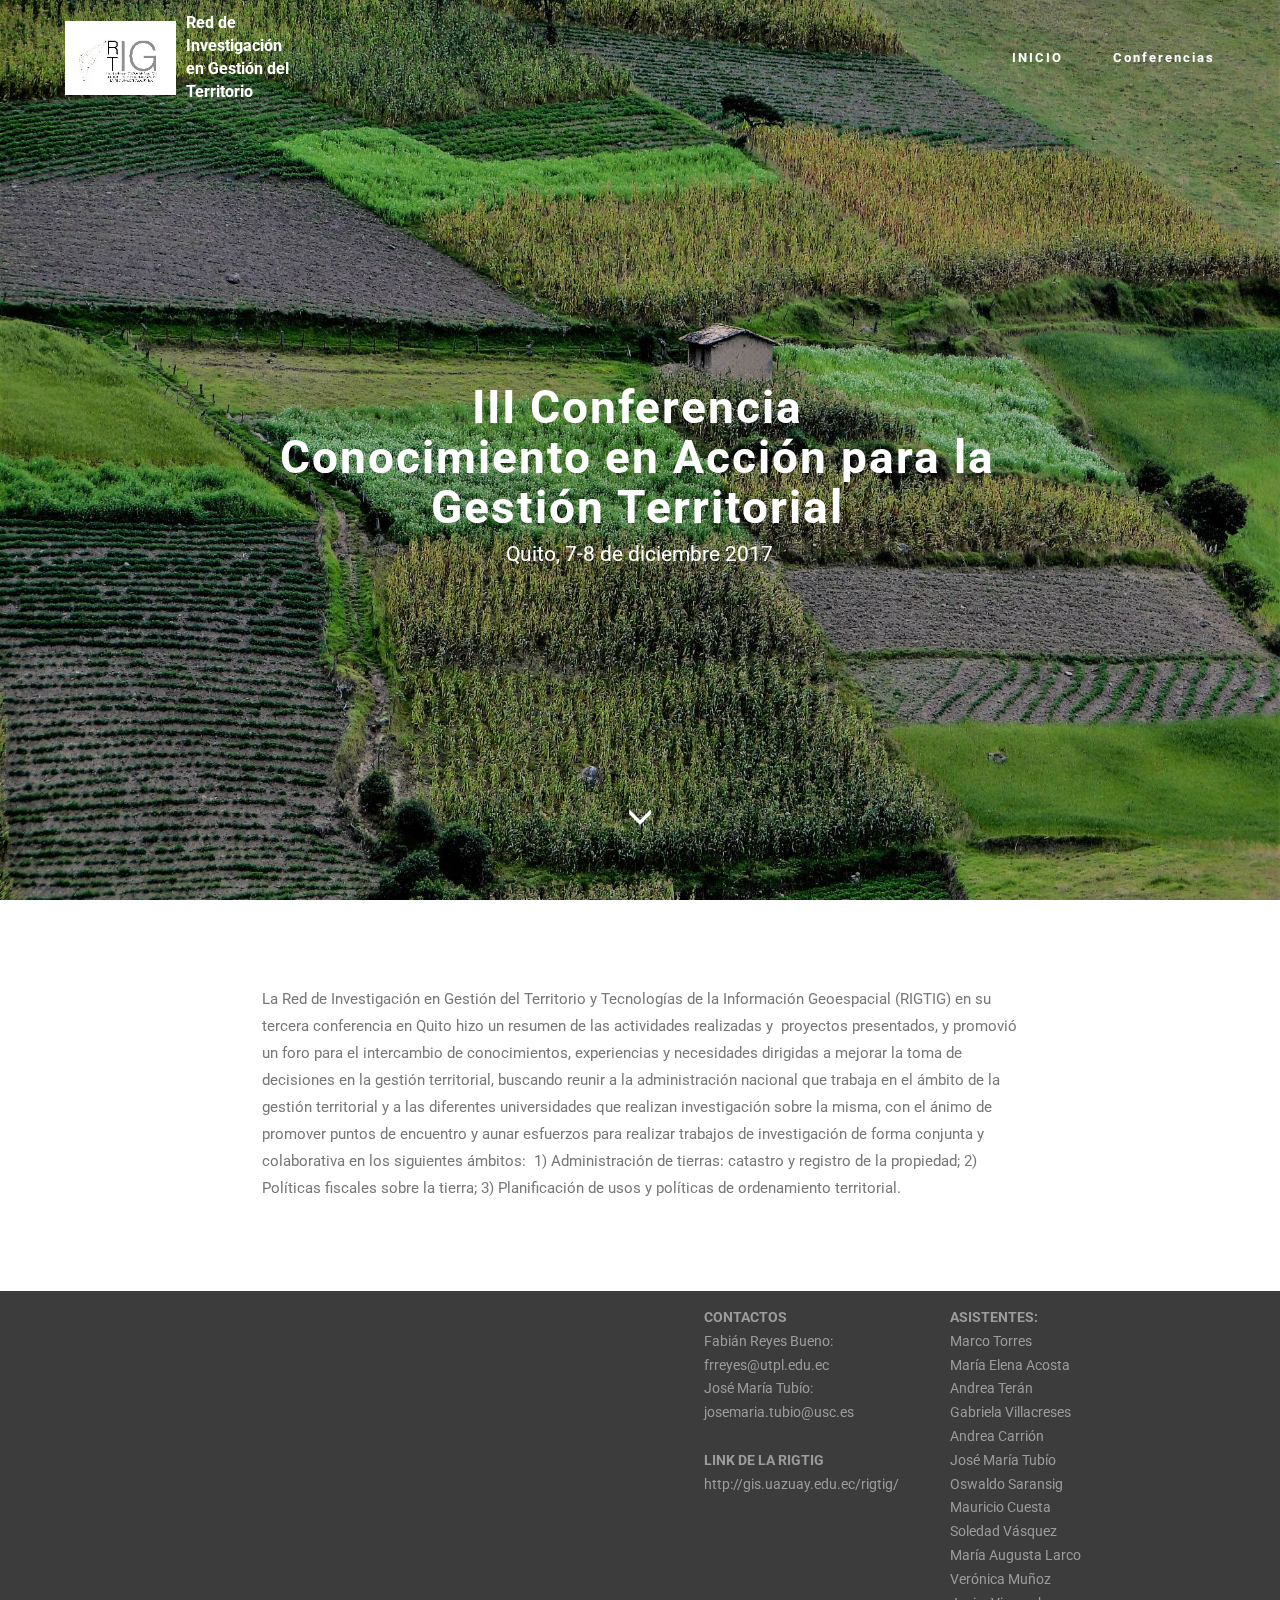
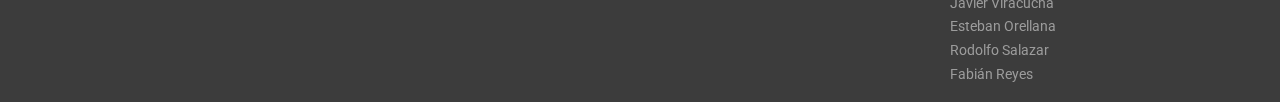
==== index.html @ 0b52e804 "nuevo" ====
<!DOCTYPE html>
<html>
<head>
  <!-- Site made with Mobirise Website Builder v4.4.0, https://mobirise.com -->
  <meta charset="UTF-8">
  <meta http-equiv="X-UA-Compatible" content="IE=edge">
  <meta name="generator" content="Mobirise v4.4.0, mobirise.com">
  <meta name="viewport" content="width=device-width, initial-scale=1">
  <link rel="shortcut icon" href="assets/images/logoop1-192x128.jpg" type="image/x-icon">
  <meta name="description" content="">
  <title>RIGTIG</title>
  <link rel="stylesheet" href="https://fonts.googleapis.com/css?family=Roboto:700,400&subset=cyrillic,latin,greek,vietnamese">
  <link rel="stylesheet" href="assets/bootstrap/css/bootstrap.min.css">
  <link rel="stylesheet" href="assets/animate.css/animate.min.css">
  <link rel="stylesheet" href="assets/mobirise/css/style.css">
  <link rel="stylesheet" href="assets/mobirise/css/mbr-additional.css" type="text/css">
  
  
  
</head>
<body>
<section class="mbr-navbar mbr-navbar--freeze mbr-navbar--absolute mbr-navbar--sticky mbr-navbar--auto-collapse mbr-navbar--transparent" id="menu-0" data-rv-view="0">
    <div class="mbr-navbar__section mbr-section">
        <div class="mbr-section__container container">
            <div class="mbr-navbar__container">
                <div class="mbr-navbar__column mbr-navbar__column--s mbr-navbar__brand">
                    <span class="mbr-navbar__brand-link mbr-brand mbr-brand--inline">
                        <span class="mbr-brand__logo"><a href="https://mobirise.com"><img src="assets/images/logoop1-192x128.jpg" class="mbr-navbar__brand-img mbr-brand__img" alt="Mobirise"></a></span>
                        <span class="mbr-brand__name"><a class="mbr-brand__name text-white" href="https://mobirise.com">Red de Investigación en Gestión del Territorio</a></span>
                    </span>
                </div>
                <div class="mbr-navbar__hamburger mbr-hamburger"><span class="mbr-hamburger__line"></span></div>
                <div class="mbr-navbar__column mbr-navbar__menu">
                    <nav class="mbr-navbar__menu-box mbr-navbar__menu-box--inline-right">
                        <div class="mbr-navbar__column">
                            <ul class="mbr-navbar__items mbr-navbar__items--right float-left mbr-buttons mbr-buttons--freeze mbr-buttons--right btn-decorator mbr-buttons--active mbr-buttons--only-links"><li class="mbr-navbar__item"><a class="mbr-buttons__link btn text-white" href="index.html">INICIO</a></li><li class="mbr-navbar__item"><a class="mbr-buttons__link btn text-white" href="page1.html">Conferencias</a></li></ul>                            
                            
                        </div>
                    </nav>
                </div>
            </div>
        </div>
    </div>
</section>

<section class="engine"><a href="https://mobirise.co/l">bootstrap theme</a></section><section class="mbr-box mbr-section mbr-section--relative mbr-section--fixed-size mbr-section--full-height mbr-section--bg-adapted mbr-parallax-background" id="header1-1" data-rv-view="2" style="background-image: url(assets/images/dsc02466a-2000x1500.jpg);">
    <div class="mbr-box__magnet mbr-box__magnet--sm-padding mbr-box__magnet--center-center mbr-after-navbar">
        
        <div class="mbr-box__container mbr-section__container container">
            <div class="mbr-box mbr-box--stretched"><div class="mbr-box__magnet mbr-box__magnet--center-center">
                <div class="row"><div class=" col-sm-8 col-sm-offset-2">
                    <div class="mbr-hero animated fadeInUp">
                        <h1 class="mbr-hero__text">III Conferencia
<div>Conocimiento en Acción para la Gestión Territorial</div></h1>
                        <p class="mbr-hero__subtext">Quito, 7-8 de diciembre 2017</p>
                    </div>
                    
                </div></div>
            </div></div>
        </div>
        <div class="mbr-arrow mbr-arrow--floating text-center">
            <div class="mbr-section__container container">
                <a class="mbr-arrow__link" href="#content1-3"><i class="glyphicon glyphicon-menu-down"></i></a>
            </div>
        </div>
    </div>
</section>

<section class="mbr-section" id="content1-3" data-rv-view="5">
    <div class="mbr-section__container container mbr-section__container--isolated">
        <div class="row">
            <div class="mbr-article mbr-article--wysiwyg col-sm-8 col-sm-offset-2"><p>La Red de Investigación en Gestión del Territorio y Tecnologías de la Información
 Geoespacial (RIGTIG) en su tercera conferencia en Quito hizo un resumen de las actividades realizadas y &nbsp;proyectos presentados, y promovió un foro para el intercambio de conocimientos, experiencias y necesidades dirigidas a mejorar la toma de decisiones en la gestión territorial, buscando reunir a la administración nacional que trabaja en el ámbito de la gestión territorial y a las diferentes universidades que realizan investigación sobre la misma, con el ánimo de promover puntos de encuentro y aunar esfuerzos para realizar trabajos de investigación de forma conjunta y colaborativa en los siguientes ámbitos: &nbsp;1) Administración de tierras: catastro y registro de la propiedad; 2) Políticas fiscales sobre la tierra; 3) Planificación de usos y políticas de ordenamiento territorial.</p></div>
        </div>
    </div>
</section>

<section class="mbr-section mbr-section--relative mbr-section--fixed-size" id="contacts2-9" data-rv-view="6" style="background-color: rgb(60, 60, 60);">
    
    <div class="mbr-section__container container">
        <div class="mbr-contacts mbr-contacts--wysiwyg row" style="padding-top: 15px; padding-bottom: 15px;">
            <div class="col-sm-6">
                <figure class="mbr-figure mbr-figure--wysiwyg mbr-figure--full-width mbr-figure--no-bg">
                    <div class="mbr-figure__map mbr-figure__map--short"><iframe frameborder="0" style="border:0" src="https://www.google.com/maps/embed/v1/place?key=AIzaSyA0Dx_boXQiwvdz8sJHoYeZNVTdoWONYkU&amp;q=place_id:ChIJsVJ3wJqa1ZERw2Ru16NfhGg" allowfullscreen=""></iframe></div>
                </figure>
            </div>
            <div class="col-sm-6">
                <div class="row">
                    <div class="col-sm-5 col-sm-offset-1">
                        <p class="mbr-contacts__text"><strong>CONTACTOS</strong><br>Fabián Reyes Bueno: frreyes@utpl.edu.ec<br>José María Tubío: josemaria.tubio@usc.es<br><br><strong>LINK DE LA RIGTIG
</strong><br>http://gis.uazuay.edu.ec/rigtig/<br></p>
                    </div>
                    <div class="col-sm-6"><strong>ASISTENTES:</strong><div>Marco Torres</div><div>María Elena Acosta</div><div>Andrea Terán</div><div>Gabriela Villacreses</div><div>Andrea Carrión</div><div>José María Tubío</div><div>Oswaldo Saransig</div><div>Mauricio Cuesta</div><div>Soledad Vásquez</div><div>María Augusta Larco</div><div>Verónica Muñoz</div><div>Javier Viracucha</div><div>Esteban Orellana</div><div>Rodolfo Salazar</div><div>Fabián Reyes</div></div>
                </div>
            </div>
        </div>
    </div>
</section>


  <script src="assets/web/assets/jquery/jquery.min.js"></script>
  <script src="assets/bootstrap/js/bootstrap.min.js"></script>
  <script src="assets/smooth-scroll/smooth-scroll.js"></script>
  <script src="assets/jarallax/jarallax.js"></script>
  <script src="assets/mobirise/js/script.js"></script>
  
  
</body>
</html>
---- assets/mobirise/css/style.css ----
.is-builder .animated {
  -webkit-animation-name: none !important;
  animation-name: none !important;
}
html {
  position: relative;
  min-height: 100%;
}
.mbr-embedded-video {
  position: relative;
}
.mbr-background-video,
.mbr-background-video-preview {
  bottom: 0;
  left: 0;
  overflow: hidden;
  position: absolute;
  right: 0;
  top: 0;
}
.mbr-parallax-background,
.mbr-background {
  background-attachment: fixed !important;
  background-position: 50% 0;
  background-repeat: no-repeat;
  background-size: cover !important;
}
.mbr-hidden-scrollbar .mbr-parallax-background {
  background-size: auto 130%;
}
.mobile .mbr-parallax-background {
  background-attachment: scroll !important;
}
.mbr-background {
  background-attachment: scroll !important;
}
.mbr-navbar {
  position: relative;
  width: 100%;
}
.mbr-navbar:before {
  content: "";
  display: block;
}
.mbr-navbar__brand-link:after,
.mbr-navbar__brand-img {
  max-height: 74px;
  height: 100%;
}
.mbr-navbar:before,
.mbr-navbar__container {
  height: 98px;
}
.mbr-navbar--ss .mbr-navbar__brand-link:after,
.mbr-navbar--ss .mbr-navbar__brand-img {
  height: 74px;
}
.mbr-navbar--ss:before,
.mbr-navbar--ss .mbr-navbar__container {
  height: 98px;
}
.mbr-navbar--xs .mbr-navbar__brand-link:after,
.mbr-navbar--xs .mbr-navbar__brand-img {
  height: 32px;
}
.mbr-navbar--xs:before,
.mbr-navbar--xs .mbr-navbar__container {
  height: 56px;
}
.mbr-navbar--s .mbr-navbar__brand-link:after,
.mbr-navbar--s .mbr-navbar__brand-img {
  height: 48px;
}
.mbr-navbar--s:before,
.mbr-navbar--s .mbr-navbar__container {
  height: 72px;
}
.mbr-navbar--m .mbr-navbar__brand-link:after,
.mbr-navbar--m .mbr-navbar__brand-img {
  height: 64px;
}
.mbr-navbar--m:before,
.mbr-navbar--m .mbr-navbar__container {
  height: 88px;
}
.mbr-navbar--l .mbr-navbar__brand-link:after,
.mbr-navbar--l .mbr-navbar__brand-img {
  height: 96px;
}
.mbr-navbar--l:before,
.mbr-navbar--l .mbr-navbar__container {
  height: 120px;
}
.mbr-navbar--xl .mbr-navbar__brand-link:after,
.mbr-navbar--xl .mbr-navbar__brand-img {
  height: 128px;
}
.mbr-navbar--xl:before,
.mbr-navbar--xl .mbr-navbar__container {
  height: 152px;
}
.mbr-navbar--short .mbr-navbar__brand-link:after,
.mbr-navbar--short .mbr-navbar__brand-img {
  height: 40px;
}
.mbr-navbar--short .mbr-brand__logo .mbr-iconfont{
  font-size: 40px;
}
.mbr-navbar--short:before,
.mbr-navbar--short .mbr-navbar__container {
  height: 64px;
}
.mbr-navbar--short .mbr-navbar__container {
  padding: 12px 0;
}
@media (max-width: 767px) {
  .mbr-navbar--short .mbr-navbar__brand-link:after,
  .mbr-navbar--short .mbr-navbar__brand-img {
    height: 31px;
  }
  .mbr-navbar--short:before,
  .mbr-navbar--short .mbr-navbar__container {
    height: 45px;
  }
  .mbr-navbar--short .mbr-navbar__container {
    padding: 7px 0;
  }
}
.mbr-navbar__brand-img {
  position: relative;
}
.mbr-navbar__brand-img,
.mbr-navbar__container,
.mbr-navbar__section {
  -webkit-transition: all 300ms ease-in-out 0s;
  -o-transition: all 300ms ease-in-out 0s;
  transition: all 300ms ease-in-out 0s;
}
.mbr-navbar__section {
  background: #2c2c2c;
  height: auto;
  position: absolute;
  top: 0;
  width: 100%;
  z-index: 1000;
}
.mbr-navbar__container {
  display: table;
  padding: 12px 0;
  width: 100%;
}
.mbr-navbar__menu-box {
  display: table;
  width: 100%;
}
.mbr-navbar__menu-box--inline-left,
.mbr-navbar__menu-box--inline-center,
.mbr-navbar__menu-box--inline-right {
  display: block;
  text-align: left;
}
.mbr-navbar__menu-box--inline-center {
  text-align: center;
}
.mbr-navbar__menu-box--inline-right {
  text-align: right;
}
.mbr-navbar__column {
  display: table-cell;
  vertical-align: middle;
}
.mbr-navbar__column--xxs {
  width: 1%;
}
.mbr-navbar__column--xs {
  width: 10%;
}
.mbr-navbar__column--s {
  width: 20%;
}
.mbr-navbar__column--m {
  width: 30%;
}
.mbr-navbar__column--l {
  width: 40%;
}
.mbr-navbar__column--xl {
  width: 50%;
}
.mbr-navbar__menu-box--inline-left .mbr-navbar__column,
.mbr-navbar__menu-box--inline-center .mbr-navbar__column,
.mbr-navbar__menu-box--inline-right .mbr-navbar__column {
  display: inline-block;
}
.mbr-navbar__items {
  float: left;
  padding-left: 0px;
  position: relative;
  left: -20px;
}
.mbr-navbar__items--right {
  float: right;
  left: 0;
}
.float-left {
  float: left;
}
.mbr-navbar__item {
  display: block;
  float: left;
  position: relative;
}
.mbr-navbar__hamburger {
  display: none;
  margin-top: -11px;
  position: absolute;
  right: 0;
  top: 50%;
  z-index: 10000;
}
.mbr-navbar--collapsed .mbr-navbar__container {
  position: relative;
}
.mbr-navbar--collapsed .mbr-navbar__column {
  display: block;
  width: 100%;
}
.mbr-navbar--collapsed .mbr-navbar__items--right {
  padding-top: 13px;
}
.mbr-navbar--collapsed .mbr-navbar__menu {
  background: rgba(0, 0, 0, 0.9);
  display: none;
  height: 100%;
  left: 0;
  position: fixed;
  top: 0;
  width: 100%;
  z-index: 9999;
}
.mbr-navbar--collapsed .mbr-navbar__menu-box {
  display: table-cell;
  vertical-align: middle;
}
.mbr-navbar--collapsed .mbr-navbar__items {
  float: none;
}
.mbr-navbar--collapsed .mbr-navbar__item {
  float: none;
}
.mbr-navbar--collapsed .mbr-navbar__hamburger {
  display: block;
}
.mbr-navbar--collapsed.mbr-navbar--open .mbr-navbar__menu {
  display: table;
}
.mbr-navbar--collapsed.mbr-navbar--open:not(.mbr-navbar--sticky) .mbr-navbar__section {
  background: none;
  position: fixed;
}
.mbr-navbar--collapsed.mbr-navbar--open .mbr-navbar__brand {
  visibility: hidden;
}
.mbr-navbar--collapsed.mbr-navbar--sticky.mbr-navbar--open .mbr-navbar__brand {
  visibility: visible;
}
.mbr-navbar--collapsed.mbr-navbar--open .mbr-navbar__brand-img,
.mbr-navbar--collapsed.mbr-navbar--open .mbr-navbar__container {
  -webkit-transition: none;
  -o-transition: none;
  transition: none;
}
.mbr-navbar--freeze.mbr-navbar--collapsed.mbr-navbar--open .mbr-navbar__hamburger,
.mbr-navbar--freeze.mbr-navbar--collapsed.mbr-navbar--open .mbr-navbar__hamburger:hover {
  color: #fff !important;
}
.mbr-navbar--sticky .mbr-navbar__section {
  position: fixed;
}
.mbr-navbar--absolute {
  position: absolute;
}
/* fix for popup menu conflict */
@media (max-width: 480px) {
  .mbr-navbar--absolute.mbr-navbar[id^=menu-] {
    position: absolute;
  }
}
.mbr-navbar--transparent .mbr-navbar__section {
  background: none;
}
.mbr-navbar--stuck .mbr-navbar__section,
.mbr-navbar--relative .mbr-navbar__section {
  background: #2c2c2c;
}
@media (max-width: 991px) {
  .mbr-navbar--auto-collapse .mbr-navbar__container {
    position: relative;
  }
  .mbr-navbar--auto-collapse .mbr-navbar__column {
    display: block;
    width: 100%;
  }
  .mbr-navbar__column {
    max-height: 100vh;
    overflow-x: hidden;
    overflow-y:auto;
  }
  .mbr-navbar__column::-webkit-scrollbar {
    display:none;
  }
  .mbr-navbar--auto-collapse .mbr-navbar__items--right {
    padding-top: 13px;
  }
  .mbr-navbar--auto-collapse .mbr-navbar__menu {
    background: rgba(0, 0, 0, 0.9);
    display: none;
    height: 100%;
    left: 0;
    position: fixed;
    top: 0;
    width: 100%;
    z-index: 9999;
  }
  .mbr-navbar--auto-collapse .mbr-navbar__menu-box {
    display: table-cell;
    vertical-align: middle;
  }
  .mbr-navbar--auto-collapse .mbr-navbar__items {
    float: none;
  }
  .mbr-navbar--auto-collapse .mbr-navbar__item {
    float: none;
  }
  .mbr-navbar--auto-collapse .mbr-navbar__hamburger {
    display: block;
  }
  .mbr-navbar--auto-collapse.mbr-navbar--open .mbr-navbar__menu {
    display: table;
  }
  .mbr-navbar--auto-collapse.mbr-navbar--open:not(.mbr-navbar--sticky) .mbr-navbar__section {
    background: none;
    position: fixed;
  }
  .mbr-navbar--auto-collapse.mbr-navbar--open .mbr-navbar__brand {
    visibility: hidden;
  }
  .mbr-navbar--auto-collapse.mbr-navbar--sticky.mbr-navbar--open .mbr-navbar__brand {
    visibility: visible;
  }
  .mbr-navbar--auto-collapse.mbr-navbar--open .mbr-navbar__brand-img,
  .mbr-navbar--auto-collapse.mbr-navbar--open .mbr-navbar__container {
    -webkit-transition: none;
    -o-transition: none;
    transition: none;
  }
}
.mbr-after-navbar:before {
  content: "";
  display: block;
  height: 98px;
}
.mbr-hamburger {
  cursor: pointer;
  height: 23px;
  width: 30px;
}
.mbr-hamburger:focus {
  outline: none;
}
.mbr-hamburger__line,
.mbr-hamburger__line:before,
.mbr-hamburger__line:after {
  content: "";
  position: absolute;
  display: block;
  height: 1px;
  cursor: pointer;
}
.mbr-hamburger__line,
.mbr-hamburger__line:before,
.mbr-hamburger__line:after {
  width: 30px;
  border-bottom: 5px solid;
  top: 9px;
}
.mbr-hamburger__line:before {
  top: -9px;
}
.mbr-hamburger__line:after {
  top: 9px;
}
.mbr-hamburger__line,
.mbr-hamburger__line:before,
.mbr-hamburger__line:after {
  -webkit-transition: all 300ms ease-in-out;
  transition: all 300ms ease-in-out;
}
.mbr-hamburger--open .mbr-hamburger__line {
  border-color: transparent;
}
.mbr-hamburger--open .mbr-hamburger__line:before,
.mbr-hamburger--open .mbr-hamburger__line:after {
  top: 0;
}
.mbr-hamburger--open .mbr-hamburger__line:before {
  -ms-transform: rotate(45deg);
  -webkit-transform: rotate(45deg);
  transform: rotate(45deg);
}
.mbr-hamburger--open .mbr-hamburger__line:after {
  top: 10px;
  -ms-transform: translatey(-10px) rotate(-45deg);
  -webkit-transform: translatey(-10px) rotate(-45deg);
  transform: translatey(-10px) rotate(-45deg);
}
@media (max-width: 767px) {
  .mbr-hamburger {
    height: 23px;
    width: 27px;
  }
  .mbr-hamburger__line,
  .mbr-hamburger__line:before,
  .mbr-hamburger__line:after {
    width: 27px;
    border-bottom: 4px solid;
    top: 9px;
  }
  .mbr-hamburger__line:before {
    top: -9px;
  }
  .mbr-hamburger__line:after {
    top: 9px;
  }
}

.navbar-dropdown .hamburger-icon {
  content: "";
  width: 16px;
  -webkit-box-shadow: 0 -6px 0 1px,0 0 0 1px,0 6px 0 1px;
  -moz-box-shadow: 0 -6px 0 1px,0 0 0 1px,0 6px 0 1px;
  box-shadow: 0 -6px 0 1px,0 0 0 1px,0 6px 0 1px;
}

.mbr-brand {
  display: block;
  float: left;
  position: relative;
}
.mbr-brand,
.mbr-brand:hover {
  text-decoration: none;
}
.mbr-brand__name {
  display: block;
  font-weight: bold;
  margin-top: 5px;
  text-align: center;
}
.mbr-brand__name,
.mbr-brand__name:hover {
  text-decoration: none;
}
.mbr-brand--inline {
  display: table;
}
.mbr-brand--inline:after {
  content: "";
  display: table-cell;
  width: 1px;
}
.mbr-brand--inline .mbr-brand__logo,
.mbr-brand--inline .mbr-brand__name {
  display: table-cell;
  vertical-align: middle;
}
.mbr-brand--inline .mbr-brand__logo {
  padding-right: 10px;
}
.mbr-brand--inline .mbr-brand__name {
  margin: 0;
  text-align: left;
}
.mbr-form {
  display: table;
  margin-top: -13px;
  position: relative;
  top: 14px;
  width: 100%;
}
.mbr-form__left,
.mbr-form__right {
  display: table-cell;
  vertical-align: top;
}
.mbr-form__left {
  padding-right: 3px;
}
.mbr-form__right {
  width: 1px;
}
@media (max-width: 530px) {
  .mbr-form {
    display: block;
    margin-top: -27px;
    position: relative;
    top: 26px;
  }
  .mbr-form__left,
  .mbr-form__right {
    display: block;
  }
  .mbr-form__left {
    margin-bottom: 12px;
    padding-right: 0;
  }
  .mbr-form__right {
    width: 100%;
  }
}
.mbr-section {
  padding: 0 20px;
}
.mbr-section--no-padding {
  padding: 0;
}
.mbr-section--relative {
  position: relative;
}
.mbr-section--fixed-size {
  overflow: hidden;
}
.mbr-section--full-height {
  height: 100vh;
}
.mbr-section--full-height.mbr-after-navbar:before {
  display: none;
}
.mbr-section--bg-adapted {
  background-attachment: scroll;
  background-position: 50% 0;
  background-repeat: no-repeat;
  background-size: cover;
}
.mbr-section--gray {
  background-color: #444444;
}
.mbr-section--light-gray {
  background-color: #f0f0f0;
}
.mbr-section--dark-gray {
  background-color: #3c3c3c;
}
.mbr-section__container {
  padding: 0;
  position: relative;
  z-index: 3;
}
.mbr-section__container--center {
  text-align: center;
}
.mbr-section__container--std-padding {
  padding: 93px 0;
}
.mbr-section__container--std-top-padding {
  padding-top: 93px;
}
.mbr-section__container--std-bot-padding {
  padding-bottom: 93px;
}
.mbr-section__container--sm-padding {
  padding: 41px 0;
}
.mbr-section__container--sm-top-padding {
  padding-top: 41px;
}
.mbr-section__container--sm-bot-padding {
  padding-bottom: 41px;
}
.mbr-section__container--isolated {
  padding-bottom: 93px;
  padding-top: 93px;
}
.mbr-section__container--first {
  padding-top: 93px;
  padding-bottom: 41px;
}
.mbr-section__container--middle {
  padding-bottom: 41px;
}
.mbr-section__container--last {
  padding-bottom: 93px;
}
.mbr-section__row {
  margin-left: -24px;
  margin-right: -24px;
}
.mbr-section__col {
  overflow: hidden;
  padding-left: 24px;
  padding-right: 24px;
}
.mbr-section__left {
  padding-right: 40px;
}
.mbr-section__right {
  padding-left: 15px;
}
.mbr-section__header {
  line-height: 1.5em;
  margin: -10px 0 0;
  text-align: center;
}
@media (min-width: 768px) {
  .mbr-section--short-paddings .mbr-section__container--std-padding {
    padding: 59px 0;
  }
  .mbr-section--short-paddings .mbr-section__container--std-top-padding {
    padding-top: 59px;
  }
  .mbr-section--short-paddings .mbr-section__container--std-bot-padding {
    padding-bottom: 59px;
  }
  .mbr-section--short-paddings .mbr-section__container--sm-padding {
    padding: 41px 0;
  }
  .mbr-section--short-paddings .mbr-section__container--sm-top-padding {
    padding-top: 41px;
  }
  .mbr-section--short-paddings .mbr-section__container--sm-bot-padding {
    padding-bottom: 41px;
  }
  .mbr-section--short-paddings .mbr-section__container--isolated {
    padding-bottom: 59px;
    padding-top: 59px;
  }
  .mbr-section--short-paddings .mbr-section__container--first {
    padding-top: 59px;
    padding-bottom: 41px;
  }
  .mbr-section--short-paddings .mbr-section__container--middle {
    padding-bottom: 41px;
  }
  .mbr-section--short-paddings .mbr-section__container--last {
    padding-bottom: 59px;
  }
}
@media (max-width: 767px) {
  .mbr-section__left {
    padding-right: 15px;
  }
  .mbr-section__right {
    padding-left: 15px;
    padding-top: 51px;
  }
}
.mbr-arrow {
  bottom: 71px;
  left: 0;
  line-height: 1px;
  padding: 0 20px;
  position: absolute;
  width: 100%;
  z-index: 3;
}
.mbr-arrow__link {
  display: inline-block;
  font-size: 26px;
}
.mbr-arrow__link,
.mbr-arrow__link:hover,
.mbr-arrow__link:focus {
  color: #fff;
}
.mbr-arrow--floating .mbr-arrow__link {
  -webkit-animation: floating-arrow 1.6s infinite ease-in-out 0s;
  -o-animation: floating-arrow 1.6s infinite ease-in-out 0s;
  animation: floating-arrow 1.6s infinite ease-in-out 0s;
}
@-webkit-keyframes floating-arrow {
  from {
    -webkit-transform: translateY(0);
    transform: translateY(0);
  }
  65% {
    -webkit-transform: translateY(11px);
    transform: translateY(11px);
  }
  to {
    -webkit-transform: translateY(0);
    transform: translateY(0);
  }
}
@-o-keyframes floating-arrow {
  from {
    -webkit-transform: translateY(0);
    transform: translateY(0);
  }
  65% {
    -webkit-transform: translateY(11px);
    transform: translateY(11px);
  }
  to {
    -webkit-transform: translateY(0);
    transform: translateY(0);
  }
}
@keyframes floating-arrow {
  from {
    -webkit-transform: translateY(0);
    transform: translateY(0);
  }
  65% {
    -webkit-transform: translateY(11px);
    transform: translateY(11px);
  }
  to {
    -webkit-transform: translateY(0);
    transform: translateY(0);
  }
}
.mbr-arrow--dark .mbr-arrow__link,
.mbr-arrow--dark .mbr-arrow__link:hover,
.mbr-arrow--dark .mbr-arrow__link:focus {
  color: #252525;
}
@media (max-width: 767px) {
  .mbr-arrow {
    bottom: 41px;
  }
}
@media (max-width: 320px) {
  .mbr-arrow {
    bottom: 21px;
    text-align: center;
  }
}
@media all and (device-width: 320px) and (device-height: 568px) and (orientation: portrait) {
  .mbr-arrow {
    bottom: 31px;
  }
}
.mbr-box {
  display: table;
  width: 100%;
}
.mbr-box--fixed {
  table-layout: fixed;
}
.mbr-box--stretched {
  height: 100%;
}
.mbr-box__magnet {
  display: table-cell;
  float: none;
  height: 100%;
  margin-bottom: 0;
  margin-top: 0;
  text-align: center;
  vertical-align: middle;
}
.mbr-box__magnet--sm-padding {
  padding: 41px 0;
}
.mbr-box__magnet--top-left,
.mbr-box__magnet--top-center,
.mbr-box__magnet--top-right {
  vertical-align: top;
}
.mbr-box__magnet--bottom-left,
.mbr-box__magnet--bottom-center,
.mbr-box__magnet--bottom-right {
  vertical-align: bottom;
}
.mbr-box__magnet--top-left,
.mbr-box__magnet--center-left,
.mbr-box__magnet--bottom-left {
  text-align: left;
}
.mbr-box__magnet--top-right,
.mbr-box__magnet--center-right,
.mbr-box__magnet--bottom-right {
  text-align: right;
}
.mbr-box__container {
  height: 50%;
}
@media (max-width: 767px) {
  .mbr-box__container {
    height: 100%;
  }
  .mbr-box--adapted {
    display: block;
  }
  .mbr-box--adapted > .mbr-box__magnet {
    display: block;
    height: auto;
  }
}
.mbr-overlay {
  background: #222;
  bottom: 0;
  left: 0;
  position: absolute;
  right: 0;
  top: 0;
  z-index: 2;
}
.mbr-google-map__marker {
  color: #252525;
  display: none;
  margin: 0;
}
.mbr-google-map--loaded .mbr-google-map__marker {
  display: block;
}
.mbr-hero {
  color: #fff;
  position: relative;
}
.mbr-hero__text {
  font-size: 46px;
  font-weight: bold;
  left: -2px;
  letter-spacing: 2px;
  line-height: 50px;
  margin: -18px 0 1px 0;
  padding-bottom: 41px;
  position: relative;
  top: 8px;
}
.mbr-hero__subtext {
  font-size: 21px;
  line-height: 29px;
  margin: -32px 0 3px 0;
  padding: 0 0 41px 0;
  position: relative;
  top: 6px;
}
.mbr-figure {
  display: inline-block;
  /*line-height: 1px;*/
  margin: 0;
  max-width: 100%;
  overflow: hidden;
  position: relative;
}
.mbr-figure--no-bg {
  background: none;
}
.mbr-figure--full-width {
  display: block;
  width: 100%;
}
.mbr-figure.mbr-after-navbar:before {
  display: none;
}
.mbr-figure--full-width iframe,
.mbr-figure--full-width .mbr-figure__img,
.mbr-figure--full-width .mbr-figure__map {
  width: 100%;
}
.mbr-figure iframe,
.mbr-figure__img,
.mbr-figure__map {
  max-width: 100%;
}
@-webkit-keyframes mapCircleLoading {
  from {
    -webkit-transform: rotate(0deg);
  }
  to {
    -webkit-transform: rotate(359deg);
  }
}
@keyframes mapCircleLoading {
  from {
    transform: rotate(0deg);
  }
  to {
    transform: rotate(359deg);
  }
}
.mbr-figure__map {
  height: 400px;
  position: relative;
}
.mbr-figure__map--short {
  height: 300px;
}
.mbr-figure__map iframe {
  height: 100%;
  width: 100%;
}
.mbr-figure__map [data-state-details] {
  color: #6b6763;
  font-family: "Roboto", Helvetica, Arial, sans-serif;
  height: 1.5em;
  margin-top: -0.75em;
  padding-left: 20px;
  padding-right: 20px;
  position: absolute;
  text-align: center;
  top: 50%;
  width: 100%;
}
.mbr-figure__map[data-state] {
  background: #e9e5dc;
}
.mbr-figure__map[data-state="loading"] [data-state-details] {
  display: none;
}
.mbr-figure__map[data-state="loading"]::after {
  content: "";
  -webkit-animation: mapCircleLoading .6s infinite linear;
  animation: mapCircleLoading .6s infinite linear;
  border-radius: 50%;
  border: 6px rgba(255, 255, 255, 0.35) solid;
  border-top-color: #fff;
  height: 40px;
  left: 50%;
  margin-left: -20px;
  margin-top: -20px;
  position: absolute;
  top: 50%;
  width: 40px;
}
.mbr-figure__caption {
  background: rgba(0, 0, 0, 0.5);
  bottom: 0;
  color: #fff;
  display: block;
  font-size: 17px;
  left: 0;
  line-height: 1.3em;
  min-height: 53px;
  padding: 17px 20px;
  position: absolute;
  text-align: left;
  width: 100%;
}
.mbr-figure__caption--no-padding {
  padding: 17px 0;
}
.mbr-figure--wysiwyg .mbr-figure__caption a,
.mbr-figure--wysiwyg .mbr-figure__caption a:hover {
  color: inherit;
  text-decoration: underline;
}
.mbr-figure--caption-inside-top .mbr-figure__caption {
  bottom: auto;
  top: 0;
}
.mbr-figure--caption-outside-top .mbr-figure__caption,
.mbr-figure--caption-outside-bottom .mbr-figure__caption {
  background: none;
  position: relative;
}
.mbr-figure--no-bg.mbr-figure--caption-outside-top .mbr-figure__caption,
.mbr-figure--no-bg.mbr-figure--caption-outside-bottom .mbr-figure__caption {
  color: #252525;
}
.mbr-figure--no-bg.mbr-figure--caption-outside-top .mbr-figure__caption {
  margin-top: -3px;
  padding-top: 0;
}
.mbr-figure--no-bg.mbr-figure--caption-outside-bottom .mbr-figure__caption {
  margin-top: -2px;
  padding-bottom: 0;
  top: 2px;
}
.mbr-figure__caption--std-grid {
  background: none;
  z-index: 2;
  overflow: hidden;
}
@media (min-width: 768px) {
  .mbr-figure__caption--std-grid {
    width: 715px;
    left: 50%;
    margin-left: -357.5px;
    padding: 17px 0;
  }
}
@media (min-width: 992px) {
  .mbr-figure__caption--std-grid {
    width: 935px;
    margin-left: -467.5px;
  }
}
@media (min-width: 1200px) {
  .mbr-figure__caption--std-grid {
    width: 1150px;
    margin-left: -575px;
  }
}
.mbr-figure__caption--std-grid:before {
  bottom: 0;
  content: "";
  position: absolute;
  top: 0;
  width: 200%;
  z-index: -1;
  margin-left: -50%;
}
.mbr-figure--caption-inside-top .mbr-figure__caption--std-grid:before,
.mbr-figure--caption-inside-bottom .mbr-figure__caption--std-grid:before {
  background: rgba(0, 0, 0, 0.6);
}
.mbr-figure__caption-small {
  color: #ccc;
  display: block;
  font-size: 14px;
  line-height: 1.3em;
}
.mbr-figure--no-bg.mbr-figure--caption-outside-top .mbr-figure__caption-small,
.mbr-figure--no-bg.mbr-figure--caption-outside-bottom .mbr-figure__caption-small {
  color: #777;
}
@media (max-width: 767px) {
  .mbr-figure--adapted {
    display: block;
    width: 100%;
  }
  .mbr-figure--adapted iframe,
  .mbr-figure--adapted .mbr-figure__img,
  .mbr-figure--adapted .mbr-figure__map {
    width: 100%;
  }
  .mbr-figure--caption-inside-top .mbr-figure__caption,
  .mbr-figure--caption-inside-bottom .mbr-figure__caption {
    background: none;
    position: relative;
  }
  .mbr-figure--caption-inside-top .mbr-figure__caption--std-grid:before,
  .mbr-figure--caption-inside-bottom .mbr-figure__caption--std-grid:before {
    display: none;
  }
}
.mbr-reviews {
  list-style: none;
  margin: 0 -15px;
  padding: 3px 0 0 0;
}
.mbr-reviews__item {
  position: relative;
  margin-top: 39px;
}
.mbr-reviews__text {
  background: #fafafa;
  border-radius: 3px;
  border: 1px solid #ededed;
  color: #777;
  font-size: 16px;
  line-height: 26px;
  padding: 20px;
  position: relative;
}
.mbr-reviews__text:before {
  -webkit-transform: rotate(45deg);
  -ms-transform: rotate(45deg);
  -o-transform: rotate(45deg);
  transform: rotate(45deg);
  width: 14px;
  height: 14px;
  background-color: #fafafa;
  border-color: #ededed;
  border-style: none solid solid none;
  border-width: 0 1px 1px 0;
  bottom: -8px;
  content: "";
  display: block;
  left: 50px;
  position: absolute;
}
.mbr-reviews__p {
  margin: 0;
}
.mbr-reviews__author {
  margin-top: 30px;
  padding-left: 102px;
  position: relative;
}
.mbr-reviews__author--short {
  margin-top: 27px;
  padding-left: 32px;
}
.mbr-reviews__author-img {
  width: 50px;
  height: 50px;
  border-radius: 50%;
  left: 33px;
  position: absolute;
  top: 0;
}
.mbr-reviews__author-name {
  color: #777;
  font-size: 14px;
  font-weight: bold;
  position: relative;
  top: -3px;
}
.mbr-reviews__author-bio {
  color: #999;
  font-size: 12px;
}
@media (max-width: 767px) {
  .mbr-reviews__author {
    padding-bottom: 32px;
  }
  .mbr-reviews__author--short {
    padding-bottom: 1px;
  }
}
@media (min-width: 768px) and (max-width: 991px) {
  .mbr-reviews__item:nth-of-type(2n+1) {
    clear: left;
  }
}
@media (min-width: 992px) {
  .mbr-reviews__item:nth-of-type(3n+1) {
    clear: left;
  }
}
@media (max-width: 991px) {
  .mbr-header--reduce .mbr-header__text {
    padding-top: 1em;
    margin-top: -1em;
  }
}
.mbr-header {
  margin-top: -20px;
  padding: 0;
  position: relative;
  text-align: left;
  top: 10px;
}
.mbr-header--std-padding {
  padding-bottom: 41px;
}
.mbr-header--center {
  text-align: center;
}
.mbr-header__text {
  display: block;
  font-size: 25px;
  font-weight: bold;
  letter-spacing: 6px;
  line-height: 1.5em;
  margin: 0;
}
.mbr-header__subtext {
  color: #777;
  font-size: 14px;
  font-style: italic;
  letter-spacing: 1px;
  margin: 8px 0 7px 0;
}
.mbr-header--inline {
  margin-top: 0;
  padding: 41px 0 28px 0;
  top: 0;
}
.mbr-header--inline .mbr-header__text {
  letter-spacing: 4px;
  line-height: 1em;
  margin: 15px 0 0 0;
}
@media (max-width: 767px) {
  .mbr-header--inline {
    padding: 47px 0 38px 0;
  }
  .mbr-header--inline .mbr-header__text {
    display: block;
    margin: 0 0 38px 0;
  }
  .mbr-header--auto-align .mbr-header__text,
  .mbr-header--auto-align .mbr-header__subtext {
    left: 0;
    text-align: center !important;
  }
}
@media (min-width: 768px) {
  .mbr-header--reduce {
    margin-top: -5px;
    top: 2px;
  }
  .mbr-header--reduce .mbr-header__text {
    font-size: 16px;
    letter-spacing: 1px;
    line-height: 1.1em;
    padding-top: 0.4em;
    margin-top: -0.4em;
  }
}
.mbr-social-icons__icon {
  -webkit-transition: all 0.2s ease-in-out 0s;
  -o-transition: all 0.2s ease-in-out 0s;
  transition: all 0.2s ease-in-out 0s;
  color: #fff;
  cursor: pointer;
  display: inline-block;
  font-size: 29px;
  height: 56px;
  line-height: 61px;
  margin: 0 10px 13px 0;
  position: relative;
  text-align: center;
  width: 56px;
}
.mbr-social-icons__icon:hover {
  color: #fff;
}
.mbr-social-icons--style-1 .mbr-social-icons__icon:hover {
  background: #252525 !important;
}
.mbr-contacts {
  color: #9c9c9c;
  font-size: 14px;
  line-height: 1.7em;
  padding: 45px 0 46px;
}
.mbr-contacts__img {
  max-width: 100%;
  margin: 6px 0 5px 40px;
}
.mbr-contacts__img--left {
  margin-left: 0;
}
.mbr-contacts__text {
  margin: 0;
}
.mbr-contacts__header {
  color: #fff;
  font-size: 14px;
  letter-spacing: 1px;
  margin-bottom: 20px;
  margin-top: 3px;
}
.mbr-contacts__list {
  list-style: none;
  margin: 0;
  padding: 0;
}
@media (max-width: 767px) {
  .mbr-contacts__img {
    margin-bottom: 10px;
  }
  .mbr-contacts__header {
    margin-top: 20px;
    margin-bottom: 10px;
  }
  .mbr-contacts__column {
    margin-top: 37px;
  }
}
.mbr-footer {
  color: #9c9c9c;
  font-size: 13px;
  letter-spacing: 1px;
  line-height: 1.5em;
  padding: 37px 0 39px;
  word-spacing: 1px;
}
.mbr-footer__copyright {
  margin: 0;
}
.mbr-buttons {
  margin: -26px 0 13px 0;
  position: relative;
  text-align: left;
  top: 26px;
}
.mbr-buttons__btn,
.mbr-buttons__link {
  margin: 0 10px 13px 0;
}
.mbr-buttons__btn,
.mbr-buttons__link,
.mbr-buttons__btn:hover,
.mbr-buttons__link:hover {
  text-decoration: none;
}
.mbr-buttons--top {
  top: 44px;
  margin-top: -62px;
}
.mbr-buttons--no-offset {
  margin-top: 0;
  top: 0;
}
.mbr-buttons--only-links {
  left: -20px;
}
.mbr-buttons--center {
  left: 5px;
  text-align: center;
}
.mbr-buttons--center.mbr-buttons--only-links {
  left: 0;
}
.mbr-buttons--right {
  text-align: right;
}
.mbr-buttons--right .mbr-buttons__btn,
.mbr-buttons--right .mbr-buttons__link {
  margin: 0 0 13px 10px;
}
.mbr-buttons--right.mbr-buttons--only-links {
  left: 20px;
}
.mbr-buttons--activated {
  left: 5px;
  text-align: center;
}
.mbr-buttons--activated .mbr-buttons__btn,
.mbr-buttons--activated .mbr-buttons__link {
  margin-left: 0;
  margin-right: 0;
}
.mbr-buttons--activated .mbr-buttons__link {
  font-size: 25px;
  padding: 10px 30px 2px;
}
.mbr-buttons--activated .mbr-buttons__btn {
  font-size: 15px;
  margin-top: 9px;
  padding: 15px 30px;
}
.mbr-buttons--freeze.mbr-buttons--activated .mbr-buttons__link {
  font-size: 25px !important;
}
.mbr-buttons--freeze.mbr-buttons--activated .mbr-buttons__link,
.mbr-buttons--freeze.mbr-buttons--activated .mbr-buttons__link:hover {
  color: #fff !important;
}
.mbr-buttons--freeze.mbr-buttons--activated .mbr-buttons__btn {
  font-size: 15px !important;
}
@media (max-width: 991px) {
  .mbr-buttons {
    top: 0;
  }
  form:not(.mbr-form) .mbr-buttons {
    top: 26px;
  }
  .mbr-buttons:first-child {
    margin-top: 0;
  }
  .mbr-buttons--active {
    left: 5px;
    text-align: center;
  }
  .mbr-buttons--active .mbr-buttons__btn,
  .mbr-buttons--active .mbr-buttons__link {
    margin-left: 0;
    margin-right: 0;
  }
  .mbr-buttons--right.mbr-buttons--only-links {
    left: 0;
  }
  .mbr-buttons--active .mbr-buttons__link {
    font-size: 25px;
    padding: 10px 30px 2px;
  }
  .mbr-buttons--active .mbr-buttons__btn {
    font-size: 15px;
    margin-top: 9px;
    padding: 15px 30px;
  }
  .mbr-buttons--freeze.mbr-buttons--active .mbr-buttons__link {
    font-size: 25px !important;
  }
  .mbr-buttons--freeze.mbr-buttons--active .mbr-buttons__link,
  .mbr-buttons--freeze.mbr-buttons--active .mbr-buttons__link:hover {
    color: #fff !important;
  }
  .mbr-buttons--freeze.mbr-buttons--active .mbr-buttons__btn {
    font-size: 15px !important;
  }
}
@media (max-width: 767px) {
  .mbr-buttons--auto-align {
    left: 5px;
    margin-top: -26px;
    text-align: center;
    top: 26px;
  }
  .mbr-buttons--auto-align.mbr-buttons--only-links {
    left: 0;
  }
}
@media (max-width: 530px) {
  .mbr-buttons {
    left: 0;
  }
  .mbr-buttons__btn,
  .mbr-buttons__link,
  .mbr-buttons--right .mbr-buttons__btn,
  .mbr-buttons--right .mbr-buttons__link {
    display: inline-block;
    margin: 0 0 13px 0;
    text-align: center;
    width: 100%;
  }
  .mbr-buttons--activated .mbr-buttons__btn,
  .mbr-buttons--activated .mbr-buttons__link,
  .mbr-buttons--active .mbr-buttons__btn,
  .mbr-buttons--active .mbr-buttons__link {
    width: auto;
  }
  .mbr-buttons--activated .mbr-buttons__btn,
  .mbr-buttons--active .mbr-buttons__btn {
    margin-top: 9px;
  }
}
.mbr-article {
  color: #777;
  font-size: 17px;
  line-height: 27px;
  text-align: left;
  position: relative;
  margin-top: -21px;
  top: 14px;
}
.mbr-article--wysiwyg h1,
.mbr-article--wysiwyg h2,
.mbr-article--wysiwyg h3,
.mbr-article--wysiwyg h4,
.mbr-article--wysiwyg h5,
.mbr-article--wysiwyg h6 {
  color: #252525;
  display: block;
  font-weight: bold;
  line-height: 1.3em;
  text-align: left;
}
.mbr-article--wysiwyg h1 {
  font-size: 27px;
  letter-spacing: 3px;
}
.mbr-article--wysiwyg h2 {
  font-size: 23px;
  letter-spacing: 2px;
}
.mbr-article--wysiwyg h3 {
  font-size: 19px;
  letter-spacing: 1px;
}
.mbr-article--wysiwyg h4 {
  font-size: 14px;
}
.mbr-article--wysiwyg h5 {
  font-size: 11px;
}
.mbr-article--wysiwyg h6 {
  font-size: 10px;
}
.mbr-article--wysiwyg p,
.mbr-article--wysiwyg ul,
.mbr-article--wysiwyg ol,
.mbr-article--wysiwyg blockquote {
  margin: 0 0 10px 0;
}
.mbr-article--wysiwyg blockquote {
  font-size: 17px;
  border-color: #f97352;
}
@media (max-width: 767px) {
  .mbr-article--auto-align.mbr-article--wysiwyg p,
  .mbr-article--auto-align {
    text-align: left !important;
  }
}
.social-likes__counter {
  -webkit-transition: all 0.2s ease-in-out 0s;
  -o-transition: all 0.2s ease-in-out 0s;
  transition: all 0.2s ease-in-out 0s;
  background: #3c3c3c;
  border-radius: 23px;
  font-size: 12px;
  height: 23px;
  line-height: 24px;
  min-width: 23px;
  padding: 0 5px;
  position: absolute;
  right: -7px;
  text-align: center;
  top: -7px;
}
.social-likes__counter_empty {
  display: none;
}
.social-likes_style-1 .social-likes__icon:hover {
  background: #252525 !important;
}
.social-likes_style-1 .social-likes__icon:hover .social-likes__counter {
  background: #f97352;
}
.social-likes_style-2 .social-likes__icon {
  background: #252525;
}
.social-likes_style-2 .social-likes__counter {
  background: #f97352;
}
.social-likes_style-2 .social-likes__icon:hover .social-likes__counter {
  background: #3c3c3c;
}
.mbr-plan {
  padding-bottom: 41px;
  padding-left: 1px;
  padding-right: 0;
  position: relative;
}
.mbr-plan--first,
.mbr-plan:first-child {
  padding-left: 0;
}
.mbr-plan--last,
.mbr-plan:last-child {
  padding-bottom: 93px;
}
.mbr-plan__box {
  background: #fff;
}
.mbr-plan__header {
  background: #444;
  overflow: hidden;
  padding: 20px 15px;
  color: #fff;
}
.mbr-plan__number {
  border-bottom: 1px dotted #ddd;
  color: #333;
  font-size: 80px;
  line-height: 0;
  margin: 0px 10px;
  padding: 41px 0;
  text-align: center;
  margin-bottom: 41px;
}
.mbr-plan__details {
  padding-bottom: 41px;
}
.mbr-plan__details ul,
.mbr-plan__list {
  list-style: none;
  margin: 0;
  padding: 0;
}
.mbr-plan__details ul {
  text-align: center;
}
.mbr-plan__details li,
.mbr-plan__item {
  line-height: 40px;
  padding: 0 15px;
}
.mbr-plan__item {
  text-align: center;
}
.mbr-plan__buttons {
  overflow: hidden;
  padding: 0 15px 41px;
}
.mbr-plan--favorite {
  margin-right: -1px;
  margin-top: -30px;
  padding-left: 0;
  top: 15px;
  z-index: 5;
}
.mbr-plan--favorite .mbr-plan__number:before {
  content: "";
  display: block;
  height: 15px;
}
.mbr-plan--favorite .mbr-plan__box {
  padding-bottom: 15px;
  box-shadow: 0px 0px 20px 5px rgba(0, 0, 0, 0.1);
}
.mbr-plan--primary .mbr-plan__header {
  background: #4c6972;
}
.mbr-plan--success .mbr-plan__header {
  background: #7ac673;
}
.mbr-plan--info .mbr-plan__header {
  background: #27aae0;
}
.mbr-plan--warning .mbr-plan__header {
  background: #faaf40;
}
.mbr-plan--danger .mbr-plan__header {
  background: #f97352;
}
@media (max-width: 767px) {
  .mbr-plan,
  .mbr-plan--first,
  .mbr-plan:first-child {
    padding-left: 15px;
    padding-right: 15px;
  }
  .mbr-plan__number {
    font-size: 79px;
  }
  .mbr-plan__details {
    font-size: 17px;
  }
  .mbr-plan--favorite {
    margin: 0;
    top: 0;
  }
}
.mbr-number {
  display: inline-block;
  margin-top: -0.12em;
}
.mbr-number__num {
  display: inline-table;
  height: 1em;
}
.mbr-number__group {
  display: table-cell;
  font-weight: bold;
  position: relative;
  vertical-align: middle;
}
.mbr-number__left {
  display: none;
  font-size: 0.34em;
  line-height: 0;
  padding: 0px 5px;
  vertical-align: super;
}
.mbr-number__right {
  display: none;
  font-size: 0.25em;
  padding: 0px 5px;
  vertical-align: middle;
  white-space: nowrap;
}
.mbr-number__caption {
  display: block;
  font-size: 0.19em;
  line-height: 1em;
  opacity: 0.5;
  padding-top: 0.5em;
  text-align: center;
}
.mbr-number--price .mbr-number__value {
  padding-right: 0.28em;
}
.mbr-number--price .mbr-number__left {
  display: inline;
}
.mbr-number--short-price .mbr-number__left,
.mbr-number--short-price .mbr-number__right {
  display: inline;
}
.mbr-number--short-price .mbr-number__caption {
  display: none;
}
.mbr-number--inverse-price .mbr-number__group {
  top: 0.1em;
}
.mbr-number--inverse-price .mbr-number__left {
  display: none;
}
.mbr-number--inverse-price .mbr-number__value {
  padding-left: 0.28em;
}
.mbr-number--inverse-price .mbr-number__right {
  display: inline;
}


/* iconfont default styling */
/* for buttons */
.mbr-iconfont.mbr-iconfont-btn,
.mbr-buttons__btn .mbr-iconfont{ /* depricated, used only for compatibility */
  padding-right: 0.3em;
  font-size: 2em;
  line-height: 0.4em;
  vertical-align: text-bottom;
  position: relative;
  top: -0.1em;
  text-decoration:none;
}

/* menu links */
.mbr-iconfont.mbr-iconfont-btn-parent,
.mbr-buttons__link .mbr-iconfont{ /* depricated, used only for compatibility */
  padding-right: 0.3em;
  font-size: 1.5em;
  position: relative;
  top: -0.2em;
  vertical-align:middle
}

/* msg-box4 */
.mbr-iconfont.mbr-iconfont-msg-box4,
.mbr-iconfont.mbr-iconfont-msg-box5{
  font-size: 357px;
  text-decoration:none;
  color:#FFFFFF;
}


/*menu logo */
.mbr-iconfont.mbr-iconfont-menu,
.mbr-iconfont.mbr-iconfont-ext__menu{
  font-size: 74px;
  text-decoration:none;
  color:#FFFFFF;
}

/* contacts1 */
.mbr-iconfont.mbr-iconfont-contacts1{
  font-size: 119px;
  text-decoration:none;
  color:#9C9C9C;
}

.mbr-iconfont.mbr-iconfont-features1{
  font-size: 250px; /* ~ image.height */
  text-decoration:none;
}

@media (max-width: 768px) {
  .image-size{
    width: 100% !important;
  }
  .content-size{
    width: 100%;
  }
}.engine {
	position: absolute;
	text-indent: -2400px;
	text-align: center;
	padding: 0;
	top: 0;
	left: -2400px;
}
---- assets/mobirise/css/mbr-additional.css ----
#menu-0 .mbr-brand__name {
  font-size: 16px;
}
#menu-0.mbr-navbar--stuck .mbr-navbar__section {
  background: #2c2c2c;
}
#menu-0 .mbr-navbar__hamburger {
  color: #ffffff;
}
#content1-3 P {
  font-size: 15px;
  text-align: left;
}
#menu-5 .mbr-brand__name {
  font-size: 16px;
}
#menu-5.mbr-navbar--stuck .mbr-navbar__section {
  background: #2c2c2c;
}
#menu-5 .mbr-navbar__hamburger {
  color: #ffffff;
}
#slider-8 H1 {
  color: #ffffff;
  font-size: 36px;
}
#slider-8 P {
  color: #ffffff;
}
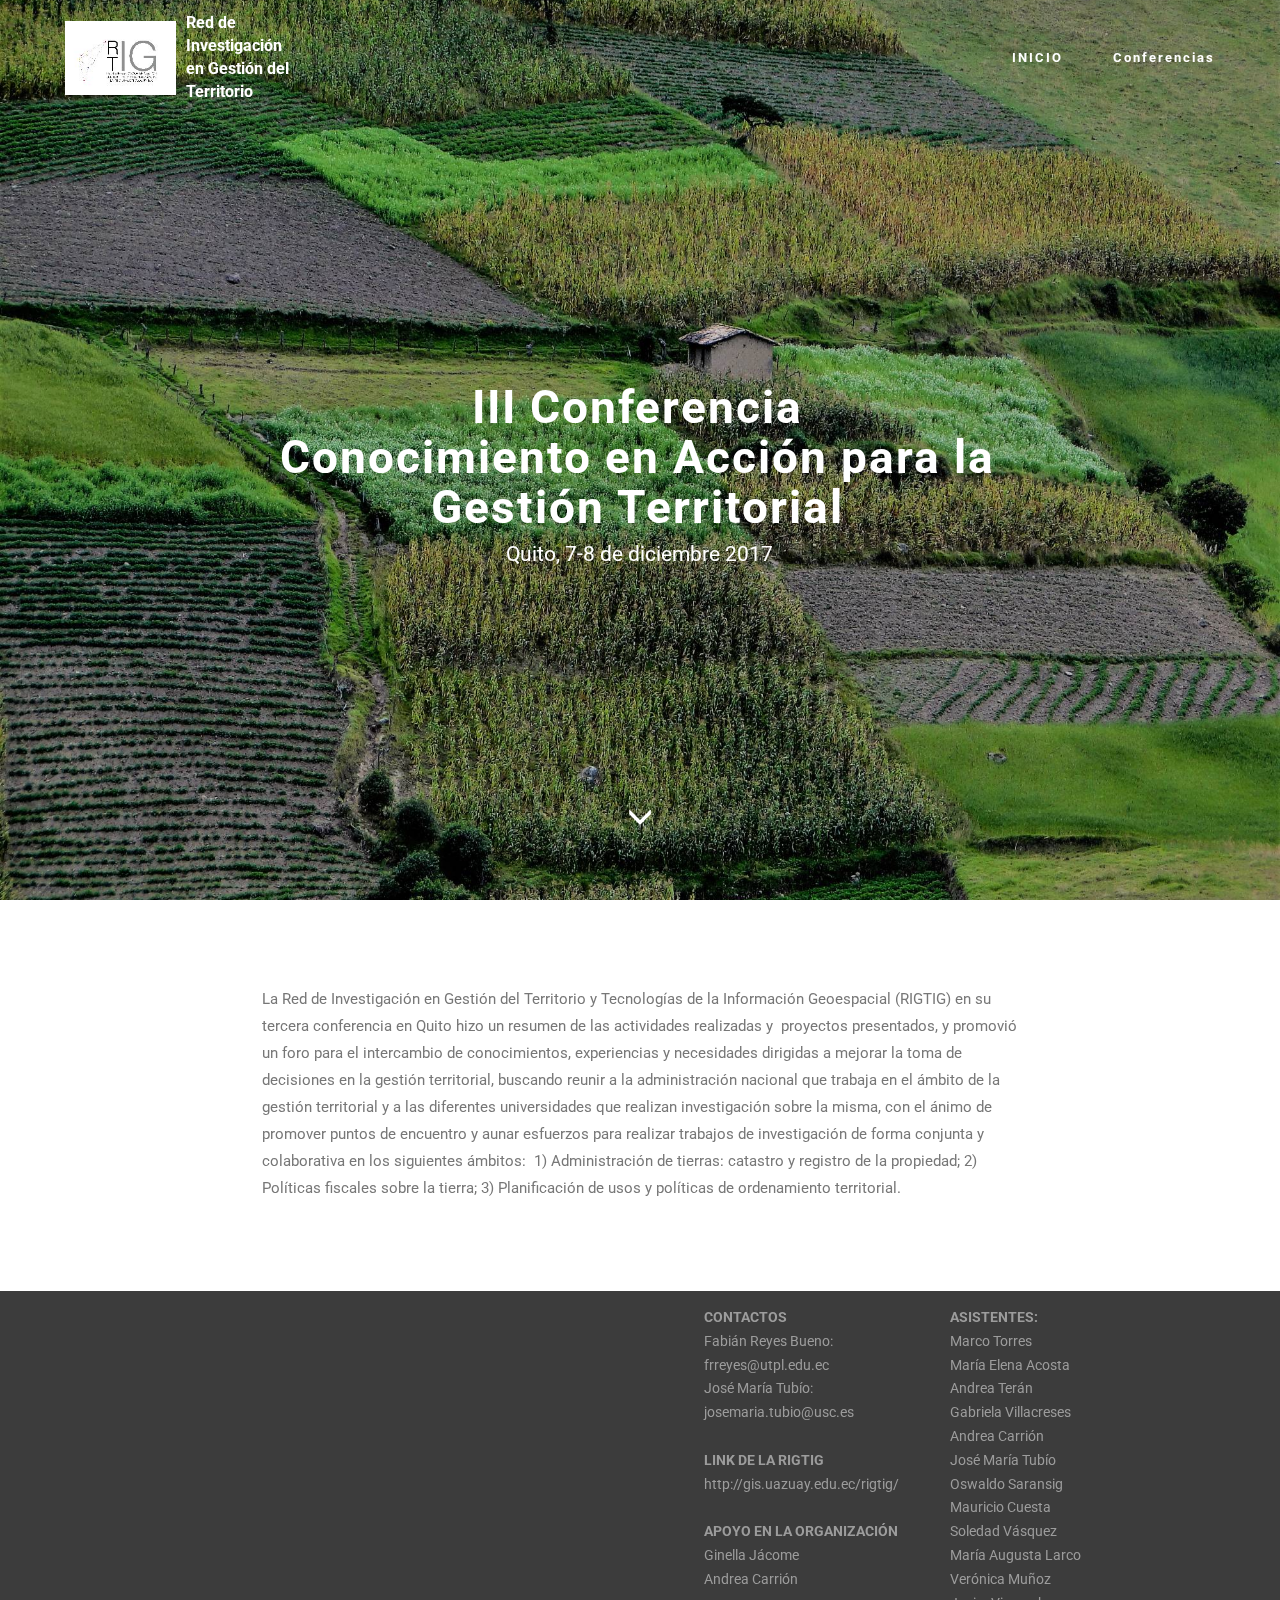
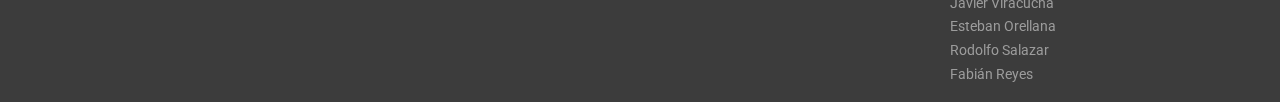
==== commit a85bcfd5: "nuevo" ====
--- a/index.html
+++ b/index.html
@@ -43,7 +43,7 @@
     </div>
 </section>
 
-<section class="engine"><a href="https://mobirise.co/l">bootstrap theme</a></section><section class="mbr-box mbr-section mbr-section--relative mbr-section--fixed-size mbr-section--full-height mbr-section--bg-adapted mbr-parallax-background" id="header1-1" data-rv-view="2" style="background-image: url(assets/images/dsc02466a-2000x1500.jpg);">
+<section class="engine"><a href="https://mobirise.co/m">bootstrap table</a></section><section class="mbr-box mbr-section mbr-section--relative mbr-section--fixed-size mbr-section--full-height mbr-section--bg-adapted mbr-parallax-background" id="header1-1" data-rv-view="2" style="background-image: url(assets/images/dsc02466a-2000x1500.jpg);">
     <div class="mbr-box__magnet mbr-box__magnet--sm-padding mbr-box__magnet--center-center mbr-after-navbar">
         
         <div class="mbr-box__container mbr-section__container container">
@@ -88,7 +88,7 @@
                 <div class="row">
                     <div class="col-sm-5 col-sm-offset-1">
                         <p class="mbr-contacts__text"><strong>CONTACTOS</strong><br>Fabián Reyes Bueno: frreyes@utpl.edu.ec<br>José María Tubío: josemaria.tubio@usc.es<br><br><strong>LINK DE LA RIGTIG
-</strong><br>http://gis.uazuay.edu.ec/rigtig/<br></p>
+</strong><br>http://gis.uazuay.edu.ec/rigtig/<br><br><strong>APOYO EN LA ORGANIZACIÓN<br></strong>Ginella Jácome<br>Andrea Carrión</p>
                     </div>
                     <div class="col-sm-6"><strong>ASISTENTES:</strong><div>Marco Torres</div><div>María Elena Acosta</div><div>Andrea Terán</div><div>Gabriela Villacreses</div><div>Andrea Carrión</div><div>José María Tubío</div><div>Oswaldo Saransig</div><div>Mauricio Cuesta</div><div>Soledad Vásquez</div><div>María Augusta Larco</div><div>Verónica Muñoz</div><div>Javier Viracucha</div><div>Esteban Orellana</div><div>Rodolfo Salazar</div><div>Fabián Reyes</div></div>
                 </div>
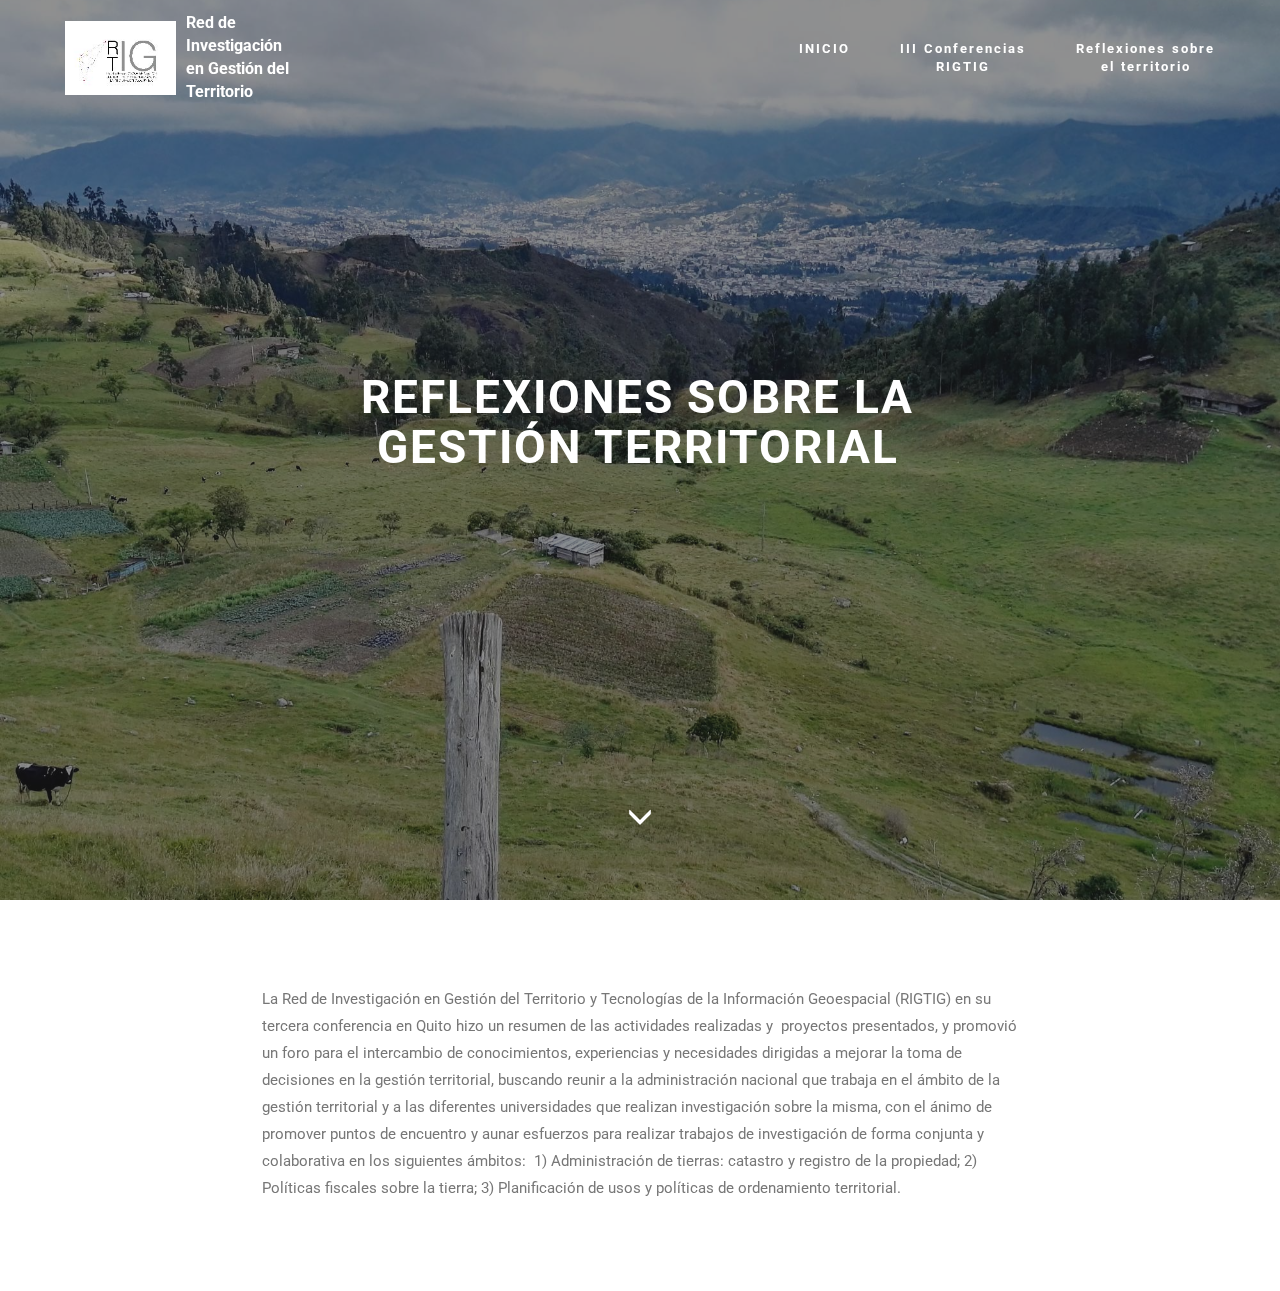
==== commit 905d0b35: "cambios" ====
--- a/index.html
+++ b/index.html
@@ -25,15 +25,15 @@
             <div class="mbr-navbar__container">
                 <div class="mbr-navbar__column mbr-navbar__column--s mbr-navbar__brand">
                     <span class="mbr-navbar__brand-link mbr-brand mbr-brand--inline">
-                        <span class="mbr-brand__logo"><a href="https://mobirise.com"><img src="assets/images/logoop1-192x128.jpg" class="mbr-navbar__brand-img mbr-brand__img" alt="Mobirise"></a></span>
-                        <span class="mbr-brand__name"><a class="mbr-brand__name text-white" href="https://mobirise.com">Red de Investigación en Gestión del Territorio</a></span>
+                        <span class="mbr-brand__logo"><a href="http://gis.uazuay.edu.ec/rigtig" target="_blank"><img src="assets/images/logoop1-192x128.jpg" class="mbr-navbar__brand-img mbr-brand__img" alt="Mobirise"></a></span>
+                        <span class="mbr-brand__name"><a class="mbr-brand__name text-white" href="http://gis.uazuay.edu.ec/rigtig" target="_blank">Red de Investigación en Gestión del Territorio</a></span>
                     </span>
                 </div>
                 <div class="mbr-navbar__hamburger mbr-hamburger"><span class="mbr-hamburger__line"></span></div>
                 <div class="mbr-navbar__column mbr-navbar__menu">
                     <nav class="mbr-navbar__menu-box mbr-navbar__menu-box--inline-right">
                         <div class="mbr-navbar__column">
-                            <ul class="mbr-navbar__items mbr-navbar__items--right float-left mbr-buttons mbr-buttons--freeze mbr-buttons--right btn-decorator mbr-buttons--active mbr-buttons--only-links"><li class="mbr-navbar__item"><a class="mbr-buttons__link btn text-white" href="index.html">INICIO</a></li><li class="mbr-navbar__item"><a class="mbr-buttons__link btn text-white" href="page1.html">Conferencias</a></li></ul>                            
+                            <ul class="mbr-navbar__items mbr-navbar__items--right float-left mbr-buttons mbr-buttons--freeze mbr-buttons--right btn-decorator mbr-buttons--active mbr-buttons--only-links"><li class="mbr-navbar__item"><a class="mbr-buttons__link btn text-white" href="index.html">INICIO</a></li><li class="mbr-navbar__item"><a class="mbr-buttons__link btn text-white" href="page2.html">III Conferencias<br>RIGTIG<br></a></li> <li class="mbr-navbar__item"><a class="mbr-buttons__link btn text-white" href="page3.html" target="_blank">Reflexiones sobre<br> el territorio</a></li></ul>                            
                             
                         </div>
                     </nav>
@@ -43,16 +43,15 @@
     </div>
 </section>
 
-<section class="engine"><a href="https://mobirise.co/m">bootstrap table</a></section><section class="mbr-box mbr-section mbr-section--relative mbr-section--fixed-size mbr-section--full-height mbr-section--bg-adapted mbr-parallax-background" id="header1-1" data-rv-view="2" style="background-image: url(assets/images/dsc02466a-2000x1500.jpg);">
-    <div class="mbr-box__magnet mbr-box__magnet--sm-padding mbr-box__magnet--center-center mbr-after-navbar">
-        
+<section class="engine"><a href="https://mobirise.co/m">bootstrap table</a></section><section class="mbr-box mbr-section mbr-section--relative mbr-section--fixed-size mbr-section--full-height mbr-section--bg-adapted mbr-parallax-background mbr-after-navbar" id="header1-1" data-rv-view="2" style="background-image: url(assets/images/img-20161104-81950-2000x1500.jpg);">
+    <div class="mbr-box__magnet mbr-box__magnet--sm-padding mbr-box__magnet--center-center">
+        <div class="mbr-overlay" style="opacity: 0.5; background-color: rgb(34, 34, 34);"></div>
         <div class="mbr-box__container mbr-section__container container">
             <div class="mbr-box mbr-box--stretched"><div class="mbr-box__magnet mbr-box__magnet--center-center">
                 <div class="row"><div class=" col-sm-8 col-sm-offset-2">
                     <div class="mbr-hero animated fadeInUp">
-                        <h1 class="mbr-hero__text">III Conferencia
-<div>Conocimiento en Acción para la Gestión Territorial</div></h1>
-                        <p class="mbr-hero__subtext">Quito, 7-8 de diciembre 2017</p>
+                        <h1 class="mbr-hero__text">REFLEXIONES SOBRE LA GESTIÓN TERRITORIAL</h1>
+                        <p class="mbr-hero__subtext"></p>
                     </div>
                     
                 </div></div>
@@ -75,28 +74,6 @@
     </div>
 </section>
 
-<section class="mbr-section mbr-section--relative mbr-section--fixed-size" id="contacts2-9" data-rv-view="6" style="background-color: rgb(60, 60, 60);">
-    
-    <div class="mbr-section__container container">
-        <div class="mbr-contacts mbr-contacts--wysiwyg row" style="padding-top: 15px; padding-bottom: 15px;">
-            <div class="col-sm-6">
-                <figure class="mbr-figure mbr-figure--wysiwyg mbr-figure--full-width mbr-figure--no-bg">
-                    <div class="mbr-figure__map mbr-figure__map--short"><iframe frameborder="0" style="border:0" src="https://www.google.com/maps/embed/v1/place?key=AIzaSyA0Dx_boXQiwvdz8sJHoYeZNVTdoWONYkU&amp;q=place_id:ChIJsVJ3wJqa1ZERw2Ru16NfhGg" allowfullscreen=""></iframe></div>
-                </figure>
-            </div>
-            <div class="col-sm-6">
-                <div class="row">
-                    <div class="col-sm-5 col-sm-offset-1">
-                        <p class="mbr-contacts__text"><strong>CONTACTOS</strong><br>Fabián Reyes Bueno: frreyes@utpl.edu.ec<br>José María Tubío: josemaria.tubio@usc.es<br><br><strong>LINK DE LA RIGTIG
-</strong><br>http://gis.uazuay.edu.ec/rigtig/<br><br><strong>APOYO EN LA ORGANIZACIÓN<br></strong>Ginella Jácome<br>Andrea Carrión</p>
-                    </div>
-                    <div class="col-sm-6"><strong>ASISTENTES:</strong><div>Marco Torres</div><div>María Elena Acosta</div><div>Andrea Terán</div><div>Gabriela Villacreses</div><div>Andrea Carrión</div><div>José María Tubío</div><div>Oswaldo Saransig</div><div>Mauricio Cuesta</div><div>Soledad Vásquez</div><div>María Augusta Larco</div><div>Verónica Muñoz</div><div>Javier Viracucha</div><div>Esteban Orellana</div><div>Rodolfo Salazar</div><div>Fabián Reyes</div></div>
-                </div>
-            </div>
-        </div>
-    </div>
-</section>
-
 
   <script src="assets/web/assets/jquery/jquery.min.js"></script>
   <script src="assets/bootstrap/js/bootstrap.min.js"></script>
--- a/assets/mobirise/css/mbr-additional.css
+++ b/assets/mobirise/css/mbr-additional.css
@@ -27,3 +27,40 @@
 #slider-8 P {
   color: #ffffff;
 }
+#menu-c .mbr-brand__name {
+  font-size: 16px;
+}
+#menu-c.mbr-navbar--stuck .mbr-navbar__section {
+  background: #2c2c2c;
+}
+#menu-c .mbr-navbar__hamburger {
+  color: #ffffff;
+}
+#content1-e P {
+  font-size: 15px;
+  text-align: left;
+}
+#menu-g .mbr-brand__name {
+  font-size: 16px;
+}
+#menu-g.mbr-navbar--stuck .mbr-navbar__section {
+  background: #2c2c2c;
+}
+#menu-g .mbr-navbar__hamburger {
+  color: #ffffff;
+}
+#content1-u P {
+  font-size: 23px;
+}
+#content1-j P {
+  text-align: left;
+}
+#content1-w P {
+  font-size: 23px;
+}
+#content1-x P {
+  font-size: 23px;
+}
+#content1-s P {
+  font-size: 15px;
+}
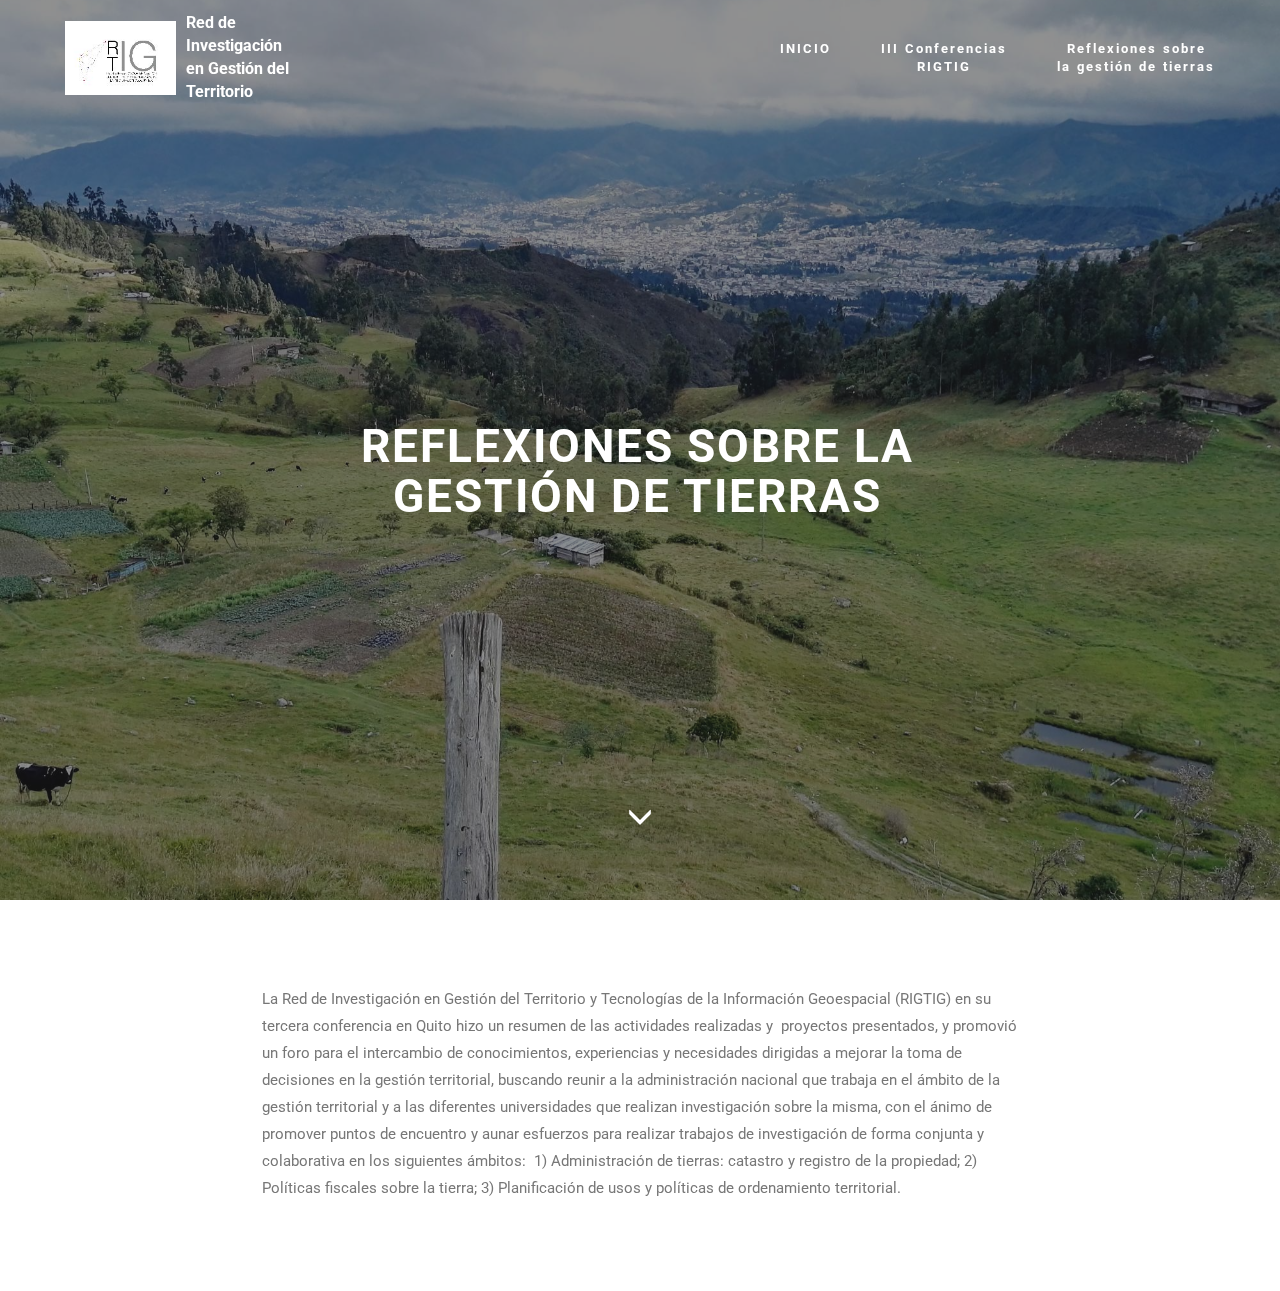
==== commit 737ecee5: "cambios" ====
--- a/index.html
+++ b/index.html
@@ -33,7 +33,7 @@
                 <div class="mbr-navbar__column mbr-navbar__menu">
                     <nav class="mbr-navbar__menu-box mbr-navbar__menu-box--inline-right">
                         <div class="mbr-navbar__column">
-                            <ul class="mbr-navbar__items mbr-navbar__items--right float-left mbr-buttons mbr-buttons--freeze mbr-buttons--right btn-decorator mbr-buttons--active mbr-buttons--only-links"><li class="mbr-navbar__item"><a class="mbr-buttons__link btn text-white" href="index.html">INICIO</a></li><li class="mbr-navbar__item"><a class="mbr-buttons__link btn text-white" href="page2.html">III Conferencias<br>RIGTIG<br></a></li> <li class="mbr-navbar__item"><a class="mbr-buttons__link btn text-white" href="page3.html" target="_blank">Reflexiones sobre<br> el territorio</a></li></ul>                            
+                            <ul class="mbr-navbar__items mbr-navbar__items--right float-left mbr-buttons mbr-buttons--freeze mbr-buttons--right btn-decorator mbr-buttons--active mbr-buttons--only-links"><li class="mbr-navbar__item"><a class="mbr-buttons__link btn text-white" href="index.html">INICIO</a></li><li class="mbr-navbar__item"><a class="mbr-buttons__link btn text-white" href="page2.html">III Conferencias<br>RIGTIG<br></a></li> <li class="mbr-navbar__item"><a class="mbr-buttons__link btn text-white" href="page3.html" target="_blank">Reflexiones sobre<br>la gestión de tierras</a></li></ul>                            
                             
                         </div>
                     </nav>
@@ -43,14 +43,14 @@
     </div>
 </section>
 
-<section class="engine"><a href="https://mobirise.co/m">bootstrap table</a></section><section class="mbr-box mbr-section mbr-section--relative mbr-section--fixed-size mbr-section--full-height mbr-section--bg-adapted mbr-parallax-background mbr-after-navbar" id="header1-1" data-rv-view="2" style="background-image: url(assets/images/img-20161104-81950-2000x1500.jpg);">
-    <div class="mbr-box__magnet mbr-box__magnet--sm-padding mbr-box__magnet--center-center">
+<section class="engine"><a href="https://mobirise.co/a">free website builder</a></section><section class="mbr-box mbr-section mbr-section--relative mbr-section--fixed-size mbr-section--full-height mbr-section--bg-adapted mbr-parallax-background" id="header1-1" data-rv-view="2" style="background-image: url(assets/images/img-20161104-81950-2000x1500.jpg);">
+    <div class="mbr-box__magnet mbr-box__magnet--sm-padding mbr-box__magnet--center-center mbr-after-navbar">
         <div class="mbr-overlay" style="opacity: 0.5; background-color: rgb(34, 34, 34);"></div>
         <div class="mbr-box__container mbr-section__container container">
             <div class="mbr-box mbr-box--stretched"><div class="mbr-box__magnet mbr-box__magnet--center-center">
                 <div class="row"><div class=" col-sm-8 col-sm-offset-2">
                     <div class="mbr-hero animated fadeInUp">
-                        <h1 class="mbr-hero__text">REFLEXIONES SOBRE LA GESTIÓN TERRITORIAL</h1>
+                        <h1 class="mbr-hero__text">REFLEXIONES SOBRE LA GESTIÓN DE TIERRAS</h1>
                         <p class="mbr-hero__subtext"></p>
                     </div>
                     
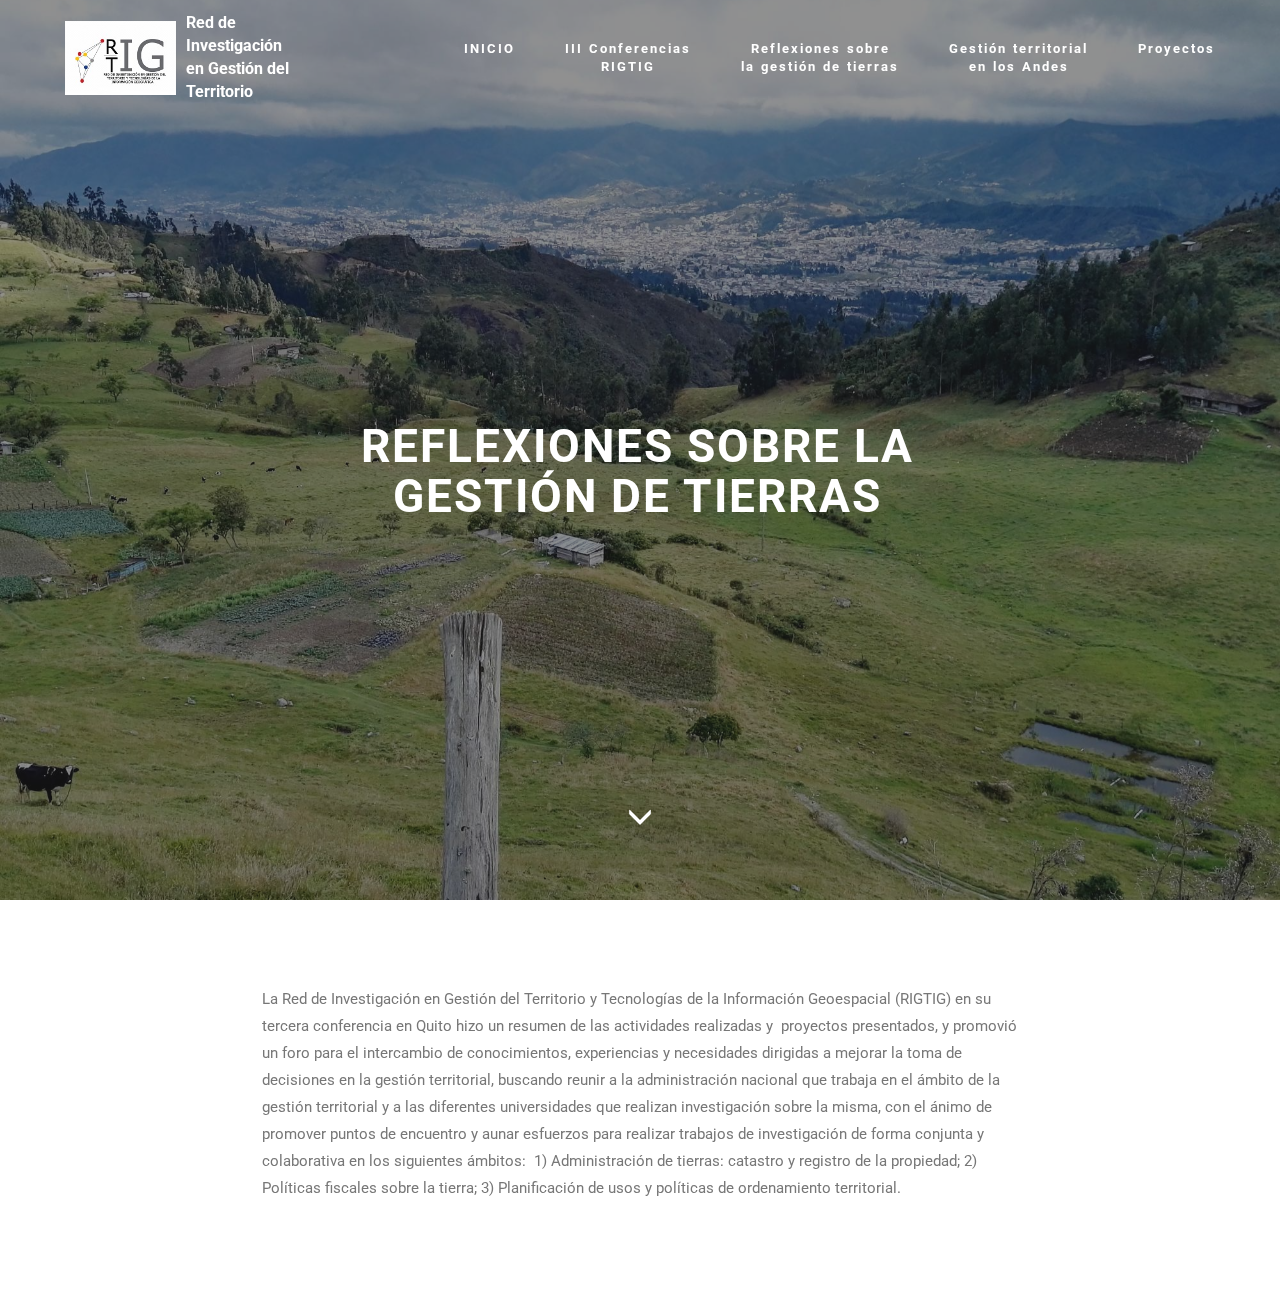
==== commit 89d8ed68: "cambios" ====
--- a/index.html
+++ b/index.html
@@ -1,11 +1,11 @@
 <!DOCTYPE html>
-<html>
+<html >
 <head>
-  <!-- Site made with Mobirise Website Builder v4.4.0, https://mobirise.com -->
+  <!-- Site made with Mobirise Website Builder v4.6.6, https://mobirise.com -->
   <meta charset="UTF-8">
   <meta http-equiv="X-UA-Compatible" content="IE=edge">
-  <meta name="generator" content="Mobirise v4.4.0, mobirise.com">
-  <meta name="viewport" content="width=device-width, initial-scale=1">
+  <meta name="generator" content="Mobirise v4.6.6, mobirise.com">
+  <meta name="viewport" content="width=device-width, initial-scale=1, minimum-scale=1">
   <link rel="shortcut icon" href="assets/images/logoop1-192x128.jpg" type="image/x-icon">
   <meta name="description" content="">
   <title>RIGTIG</title>
@@ -19,7 +19,7 @@
   
 </head>
 <body>
-<section class="mbr-navbar mbr-navbar--freeze mbr-navbar--absolute mbr-navbar--sticky mbr-navbar--auto-collapse mbr-navbar--transparent" id="menu-0" data-rv-view="0">
+  <section class="mbr-navbar mbr-navbar--freeze mbr-navbar--absolute mbr-navbar--sticky mbr-navbar--auto-collapse mbr-navbar--transparent" id="menu-0" data-rv-view="0">
     <div class="mbr-navbar__section mbr-section">
         <div class="mbr-section__container container">
             <div class="mbr-navbar__container">
@@ -33,7 +33,7 @@
                 <div class="mbr-navbar__column mbr-navbar__menu">
                     <nav class="mbr-navbar__menu-box mbr-navbar__menu-box--inline-right">
                         <div class="mbr-navbar__column">
-                            <ul class="mbr-navbar__items mbr-navbar__items--right float-left mbr-buttons mbr-buttons--freeze mbr-buttons--right btn-decorator mbr-buttons--active mbr-buttons--only-links"><li class="mbr-navbar__item"><a class="mbr-buttons__link btn text-white" href="index.html">INICIO</a></li><li class="mbr-navbar__item"><a class="mbr-buttons__link btn text-white" href="page2.html">III Conferencias<br>RIGTIG<br></a></li> <li class="mbr-navbar__item"><a class="mbr-buttons__link btn text-white" href="page3.html" target="_blank">Reflexiones sobre<br>la gestión de tierras</a></li></ul>                            
+                            <ul class="mbr-navbar__items mbr-navbar__items--right float-left mbr-buttons mbr-buttons--freeze mbr-buttons--right btn-decorator mbr-buttons--active mbr-buttons--only-links"><li class="mbr-navbar__item"><a class="mbr-buttons__link btn text-white" href="index.html">INICIO</a></li><li class="mbr-navbar__item"><a class="mbr-buttons__link btn text-white" href="page2.html">III Conferencias<br>RIGTIG<br></a></li> <li class="mbr-navbar__item"><a class="mbr-buttons__link btn text-white" href="page3.html" target="_blank">Reflexiones sobre<br>la gestión de tierras</a></li> <li class="mbr-navbar__item"><a class="mbr-buttons__link btn text-white" href="page4.html">Gestión territorial<br>en los Andes</a></li> <li class="mbr-navbar__item"><a class="mbr-buttons__link btn text-white" href="page4.html">Proyectos</a></li></ul>                            
                             
                         </div>
                     </nav>
@@ -43,7 +43,7 @@
     </div>
 </section>
 
-<section class="engine"><a href="https://mobirise.co/a">free website builder</a></section><section class="mbr-box mbr-section mbr-section--relative mbr-section--fixed-size mbr-section--full-height mbr-section--bg-adapted mbr-parallax-background" id="header1-1" data-rv-view="2" style="background-image: url(assets/images/img-20161104-81950-2000x1500.jpg);">
+<section class="engine"><a href="https://mobirise.ws/i">build own website</a></section><section class="mbr-box mbr-section mbr-section--relative mbr-section--fixed-size mbr-section--full-height mbr-section--bg-adapted mbr-parallax-background" id="header1-1" data-rv-view="2" style="background-image: url(assets/images/img-20161104-81950-2000x1500.jpg);">
     <div class="mbr-box__magnet mbr-box__magnet--sm-padding mbr-box__magnet--center-center mbr-after-navbar">
         <div class="mbr-overlay" style="opacity: 0.5; background-color: rgb(34, 34, 34);"></div>
         <div class="mbr-box__container mbr-section__container container">
--- a/assets/mobirise/css/style.css
+++ b/assets/mobirise/css/style.css
@@ -973,26 +973,6 @@
   background: none;
   z-index: 2;
   overflow: hidden;
-}
-@media (min-width: 768px) {
-  .mbr-figure__caption--std-grid {
-    width: 715px;
-    left: 50%;
-    margin-left: -357.5px;
-    padding: 17px 0;
-  }
-}
-@media (min-width: 992px) {
-  .mbr-figure__caption--std-grid {
-    width: 935px;
-    margin-left: -467.5px;
-  }
-}
-@media (min-width: 1200px) {
-  .mbr-figure__caption--std-grid {
-    width: 1150px;
-    margin-left: -575px;
-  }
 }
 .mbr-figure__caption--std-grid:before {
   bottom: 0;
--- a/assets/mobirise/css/mbr-additional.css
+++ b/assets/mobirise/css/mbr-additional.css
@@ -64,3 +64,72 @@
 #content1-s P {
   font-size: 15px;
 }
+#menu-z .mbr-brand__name {
+  font-size: 16px;
+}
+#menu-z.mbr-navbar--stuck .mbr-navbar__section {
+  background: #2c2c2c;
+}
+#menu-z .mbr-navbar__hamburger {
+  color: #ffffff;
+}
+#menu-1g .mbr-brand__name {
+  font-size: 16px;
+}
+#menu-1g.mbr-navbar--stuck .mbr-navbar__section {
+  background: #2c2c2c;
+}
+#menu-1g .mbr-navbar__hamburger {
+  color: #ffffff;
+}
+#content1-1i P {
+  font-size: 23px;
+}
+#content1-1j P {
+  text-align: left;
+}
+#content1-2a P {
+  font-size: 23px;
+}
+#content1-1o P {
+  font-size: 23px;
+}
+#menu-2b .mbr-brand__name {
+  font-size: 16px;
+}
+#menu-2b.mbr-navbar--stuck .mbr-navbar__section {
+  background: #2c2c2c;
+}
+#menu-2b .mbr-navbar__hamburger {
+  color: #ffffff;
+}
+#content1-2d P {
+  font-size: 23px;
+}
+#content1-2e P {
+  text-align: left;
+}
+#content1-2f P {
+  font-size: 23px;
+}
+#content1-2h P {
+  font-size: 23px;
+}
+#menu-2l .mbr-brand__name {
+  font-size: 16px;
+}
+#menu-2l.mbr-navbar--stuck .mbr-navbar__section {
+  background: #2c2c2c;
+}
+#menu-2l .mbr-navbar__hamburger {
+  color: #ffffff;
+}
+#menu-2n .mbr-brand__name {
+  font-size: 16px;
+}
+#menu-2n.mbr-navbar--stuck .mbr-navbar__section {
+  background: #2c2c2c;
+}
+#menu-2n .mbr-navbar__hamburger {
+  color: #ffffff;
+}
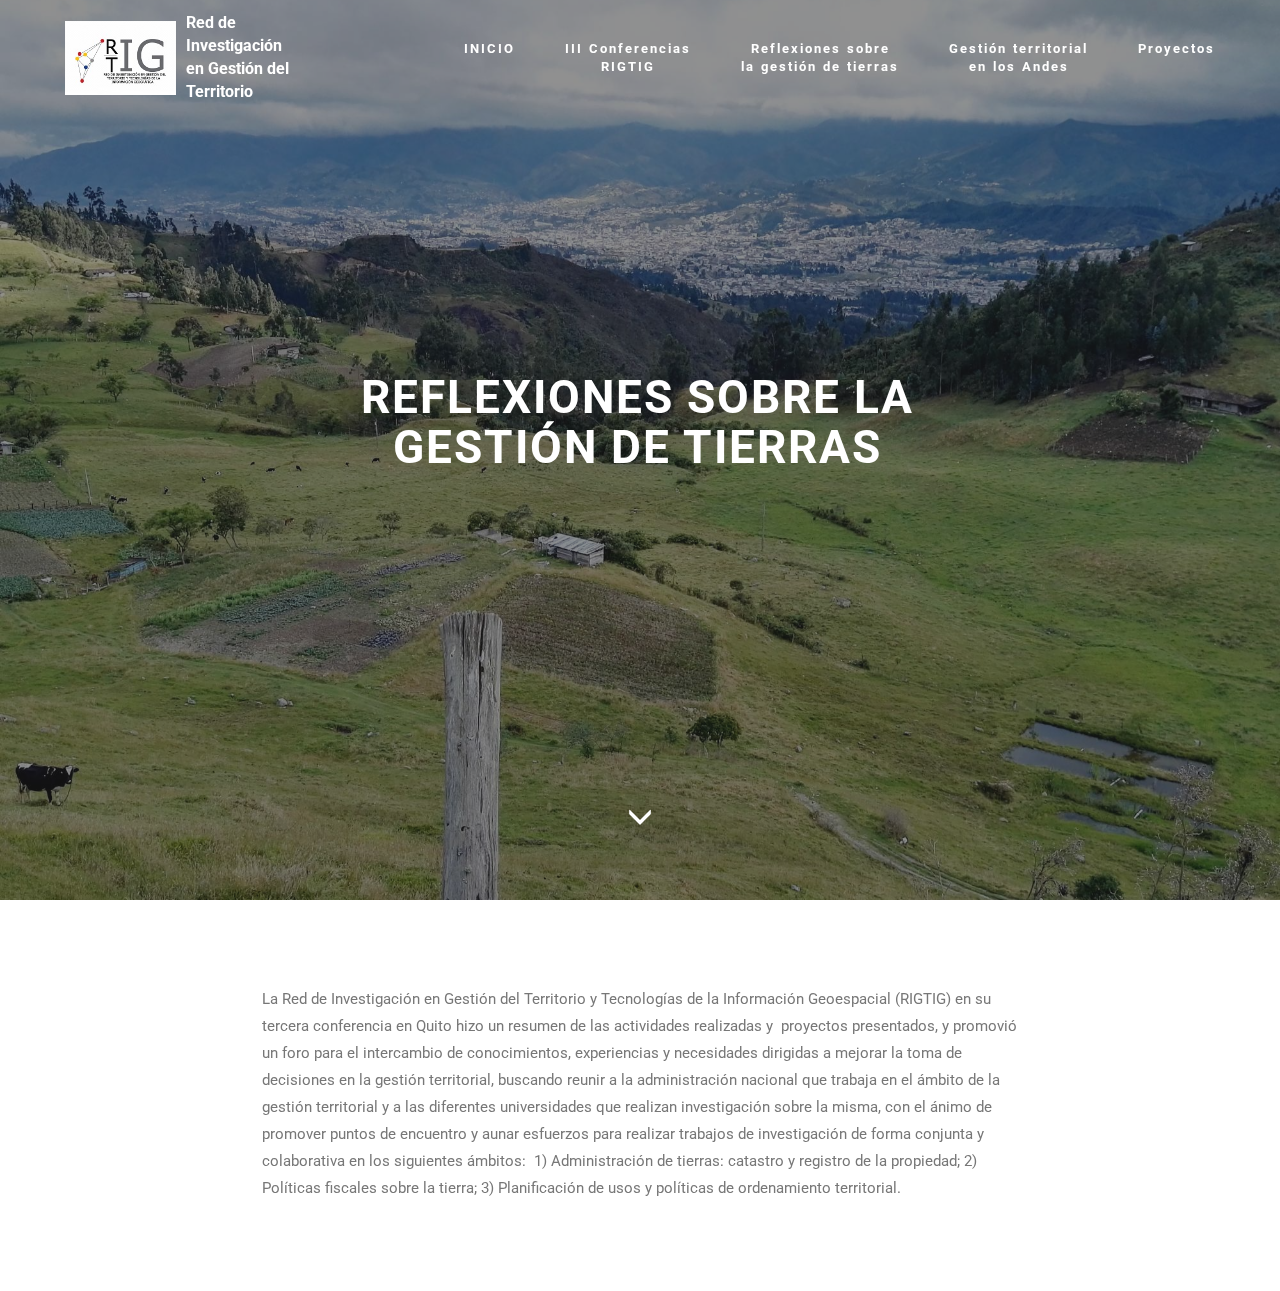
==== commit 663b9d40: "cambios" ====
--- a/index.html
+++ b/index.html
@@ -33,7 +33,7 @@
                 <div class="mbr-navbar__column mbr-navbar__menu">
                     <nav class="mbr-navbar__menu-box mbr-navbar__menu-box--inline-right">
                         <div class="mbr-navbar__column">
-                            <ul class="mbr-navbar__items mbr-navbar__items--right float-left mbr-buttons mbr-buttons--freeze mbr-buttons--right btn-decorator mbr-buttons--active mbr-buttons--only-links"><li class="mbr-navbar__item"><a class="mbr-buttons__link btn text-white" href="index.html">INICIO</a></li><li class="mbr-navbar__item"><a class="mbr-buttons__link btn text-white" href="page2.html">III Conferencias<br>RIGTIG<br></a></li> <li class="mbr-navbar__item"><a class="mbr-buttons__link btn text-white" href="page3.html" target="_blank">Reflexiones sobre<br>la gestión de tierras</a></li> <li class="mbr-navbar__item"><a class="mbr-buttons__link btn text-white" href="page4.html">Gestión territorial<br>en los Andes</a></li> <li class="mbr-navbar__item"><a class="mbr-buttons__link btn text-white" href="page4.html">Proyectos</a></li></ul>                            
+                            <ul class="mbr-navbar__items mbr-navbar__items--right float-left mbr-buttons mbr-buttons--freeze mbr-buttons--right btn-decorator mbr-buttons--active mbr-buttons--only-links"><li class="mbr-navbar__item"><a class="mbr-buttons__link btn text-white" href="index.html">INICIO</a></li><li class="mbr-navbar__item"><a class="mbr-buttons__link btn text-white" href="page2.html">III Conferencias<br>RIGTIG<br></a></li> <li class="mbr-navbar__item"><a class="mbr-buttons__link btn text-white" href="page3.html" target="_blank">Reflexiones sobre<br>la gestión de tierras</a></li> <li class="mbr-navbar__item"><a class="mbr-buttons__link btn text-white" href="page4.html">Gestión territorial<br>en los Andes</a></li> <li class="mbr-navbar__item"><a class="mbr-buttons__link btn text-white" href="page7.html">Proyectos</a></li></ul>                            
                             
                         </div>
                     </nav>
@@ -43,8 +43,8 @@
     </div>
 </section>
 
-<section class="engine"><a href="https://mobirise.ws/i">build own website</a></section><section class="mbr-box mbr-section mbr-section--relative mbr-section--fixed-size mbr-section--full-height mbr-section--bg-adapted mbr-parallax-background" id="header1-1" data-rv-view="2" style="background-image: url(assets/images/img-20161104-81950-2000x1500.jpg);">
-    <div class="mbr-box__magnet mbr-box__magnet--sm-padding mbr-box__magnet--center-center mbr-after-navbar">
+<section class="engine"><a href="https://mobirise.ws/o">free mobile website builder</a></section><section class="mbr-box mbr-section mbr-section--relative mbr-section--fixed-size mbr-section--full-height mbr-section--bg-adapted mbr-parallax-background mbr-after-navbar" id="header1-1" data-rv-view="2" style="background-image: url(assets/images/img-20161104-81950-2000x1500.jpg);">
+    <div class="mbr-box__magnet mbr-box__magnet--sm-padding mbr-box__magnet--center-center">
         <div class="mbr-overlay" style="opacity: 0.5; background-color: rgb(34, 34, 34);"></div>
         <div class="mbr-box__container mbr-section__container container">
             <div class="mbr-box mbr-box--stretched"><div class="mbr-box__magnet mbr-box__magnet--center-center">
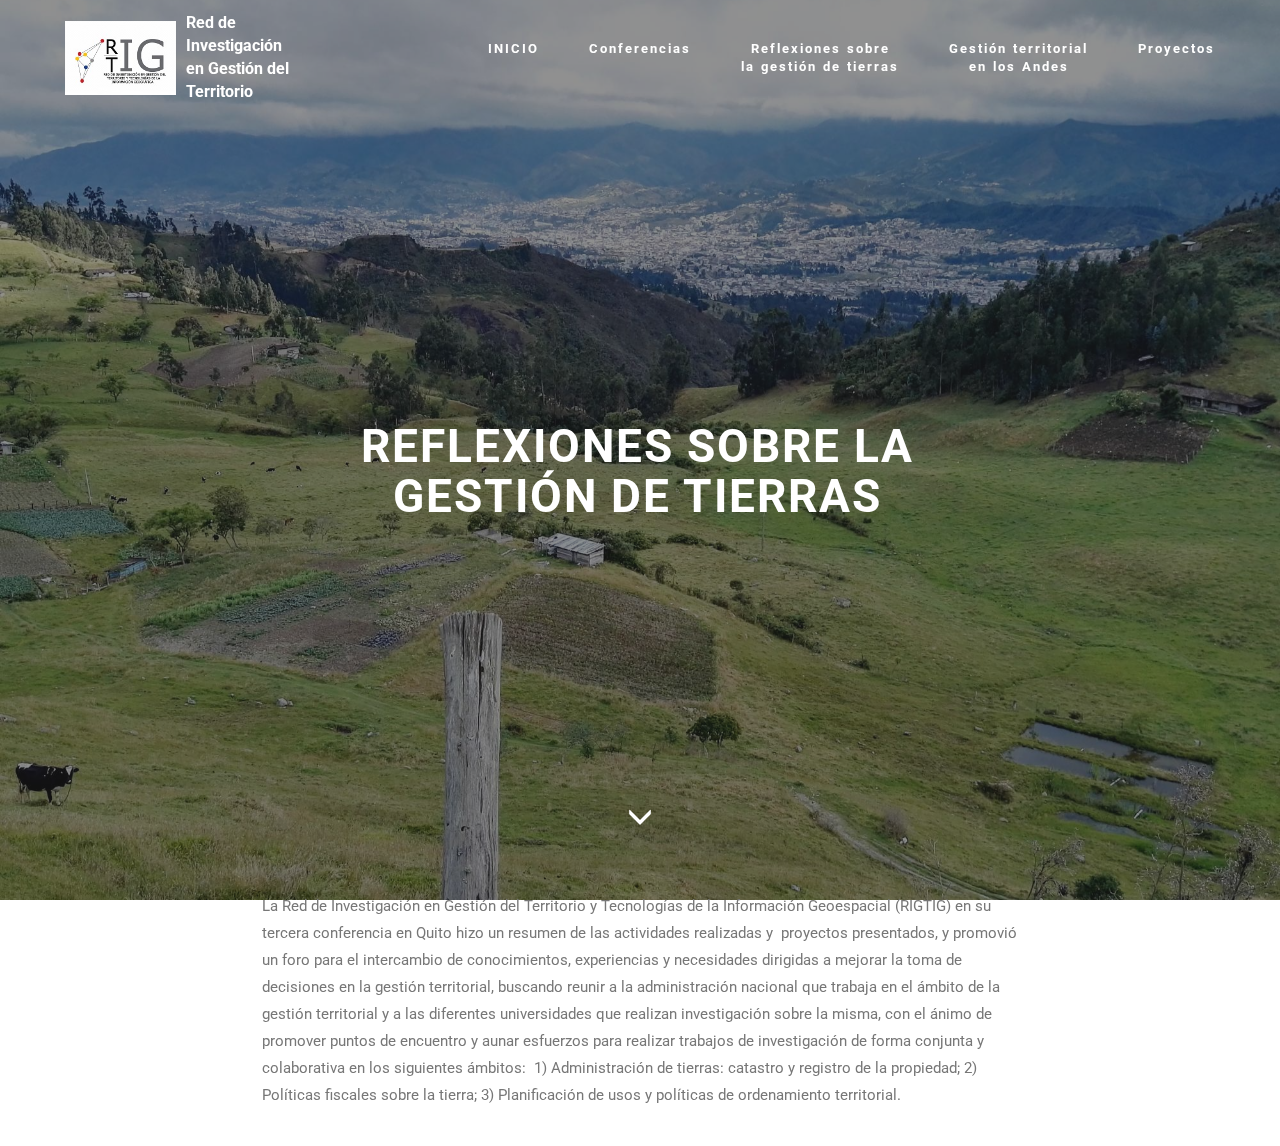
==== commit 817ff25f: "cambios" ====
--- a/index.html
+++ b/index.html
@@ -1,10 +1,10 @@
 <!DOCTYPE html>
 <html >
 <head>
-  <!-- Site made with Mobirise Website Builder v4.6.6, https://mobirise.com -->
+  <!-- Site made with Mobirise Website Builder v4.8.6, https://mobirise.com -->
   <meta charset="UTF-8">
   <meta http-equiv="X-UA-Compatible" content="IE=edge">
-  <meta name="generator" content="Mobirise v4.6.6, mobirise.com">
+  <meta name="generator" content="Mobirise v4.8.6, mobirise.com">
   <meta name="viewport" content="width=device-width, initial-scale=1, minimum-scale=1">
   <link rel="shortcut icon" href="assets/images/logoop1-192x128.jpg" type="image/x-icon">
   <meta name="description" content="">
@@ -33,7 +33,7 @@
                 <div class="mbr-navbar__column mbr-navbar__menu">
                     <nav class="mbr-navbar__menu-box mbr-navbar__menu-box--inline-right">
                         <div class="mbr-navbar__column">
-                            <ul class="mbr-navbar__items mbr-navbar__items--right float-left mbr-buttons mbr-buttons--freeze mbr-buttons--right btn-decorator mbr-buttons--active mbr-buttons--only-links"><li class="mbr-navbar__item"><a class="mbr-buttons__link btn text-white" href="index.html">INICIO</a></li><li class="mbr-navbar__item"><a class="mbr-buttons__link btn text-white" href="page2.html">III Conferencias<br>RIGTIG<br></a></li> <li class="mbr-navbar__item"><a class="mbr-buttons__link btn text-white" href="page3.html" target="_blank">Reflexiones sobre<br>la gestión de tierras</a></li> <li class="mbr-navbar__item"><a class="mbr-buttons__link btn text-white" href="page4.html">Gestión territorial<br>en los Andes</a></li> <li class="mbr-navbar__item"><a class="mbr-buttons__link btn text-white" href="page7.html">Proyectos</a></li></ul>                            
+                            <ul class="mbr-navbar__items mbr-navbar__items--right float-left mbr-buttons mbr-buttons--freeze mbr-buttons--right btn-decorator mbr-buttons--active mbr-buttons--only-links"><li class="mbr-navbar__item"><a class="mbr-buttons__link btn text-white" href="index.html">INICIO</a></li><li class="mbr-navbar__item"><a class="mbr-buttons__link btn text-white" href="page2.html">Conferencias<br></a></li>   <li class="mbr-navbar__item"><a class="mbr-buttons__link btn text-white" href="page3.html" target="_blank">Reflexiones sobre<br>la gestión de tierras</a></li> <li class="mbr-navbar__item"><a class="mbr-buttons__link btn text-white" href="page4.html">Gestión territorial<br>en los Andes</a></li> <li class="mbr-navbar__item"><a class="mbr-buttons__link btn text-white" href="page7.html">Proyectos</a></li></ul>                            
                             
                         </div>
                     </nav>
@@ -43,8 +43,8 @@
     </div>
 </section>
 
-<section class="engine"><a href="https://mobirise.ws/o">free mobile website builder</a></section><section class="mbr-box mbr-section mbr-section--relative mbr-section--fixed-size mbr-section--full-height mbr-section--bg-adapted mbr-parallax-background mbr-after-navbar" id="header1-1" data-rv-view="2" style="background-image: url(assets/images/img-20161104-81950-2000x1500.jpg);">
-    <div class="mbr-box__magnet mbr-box__magnet--sm-padding mbr-box__magnet--center-center">
+<section class="engine"><a href="https://mobirise.info/m">web design templates</a></section><section class="mbr-box mbr-section mbr-section--relative mbr-section--fixed-size mbr-section--full-height mbr-section--bg-adapted mbr-parallax-background" id="header1-1" data-rv-view="2" style="background-image: url(assets/images/img-20161104-81950-2000x1500.jpg);">
+    <div class="mbr-box__magnet mbr-box__magnet--sm-padding mbr-box__magnet--center-center mbr-after-navbar">
         <div class="mbr-overlay" style="opacity: 0.5; background-color: rgb(34, 34, 34);"></div>
         <div class="mbr-box__container mbr-section__container container">
             <div class="mbr-box mbr-box--stretched"><div class="mbr-box__magnet mbr-box__magnet--center-center">
@@ -66,7 +66,7 @@
 </section>
 
 <section class="mbr-section" id="content1-3" data-rv-view="5">
-    <div class="mbr-section__container container mbr-section__container--isolated">
+    <div class="mbr-section__container mbr-section__container--middle container">
         <div class="row">
             <div class="mbr-article mbr-article--wysiwyg col-sm-8 col-sm-offset-2"><p>La Red de Investigación en Gestión del Territorio y Tecnologías de la Información
  Geoespacial (RIGTIG) en su tercera conferencia en Quito hizo un resumen de las actividades realizadas y &nbsp;proyectos presentados, y promovió un foro para el intercambio de conocimientos, experiencias y necesidades dirigidas a mejorar la toma de decisiones en la gestión territorial, buscando reunir a la administración nacional que trabaja en el ámbito de la gestión territorial y a las diferentes universidades que realizan investigación sobre la misma, con el ánimo de promover puntos de encuentro y aunar esfuerzos para realizar trabajos de investigación de forma conjunta y colaborativa en los siguientes ámbitos: &nbsp;1) Administración de tierras: catastro y registro de la propiedad; 2) Políticas fiscales sobre la tierra; 3) Planificación de usos y políticas de ordenamiento territorial.</p></div>
--- a/assets/mobirise/css/mbr-additional.css
+++ b/assets/mobirise/css/mbr-additional.css
@@ -133,3 +133,15 @@
 #menu-2n .mbr-navbar__hamburger {
   color: #ffffff;
 }
+#menu-2w .mbr-brand__name {
+  font-size: 16px;
+}
+#menu-2w.mbr-navbar--stuck .mbr-navbar__section {
+  background: #2c2c2c;
+}
+#menu-2w .mbr-navbar__hamburger {
+  color: #ffffff;
+}
+#slider-30 H1 {
+  color: #ffffff;
+}
